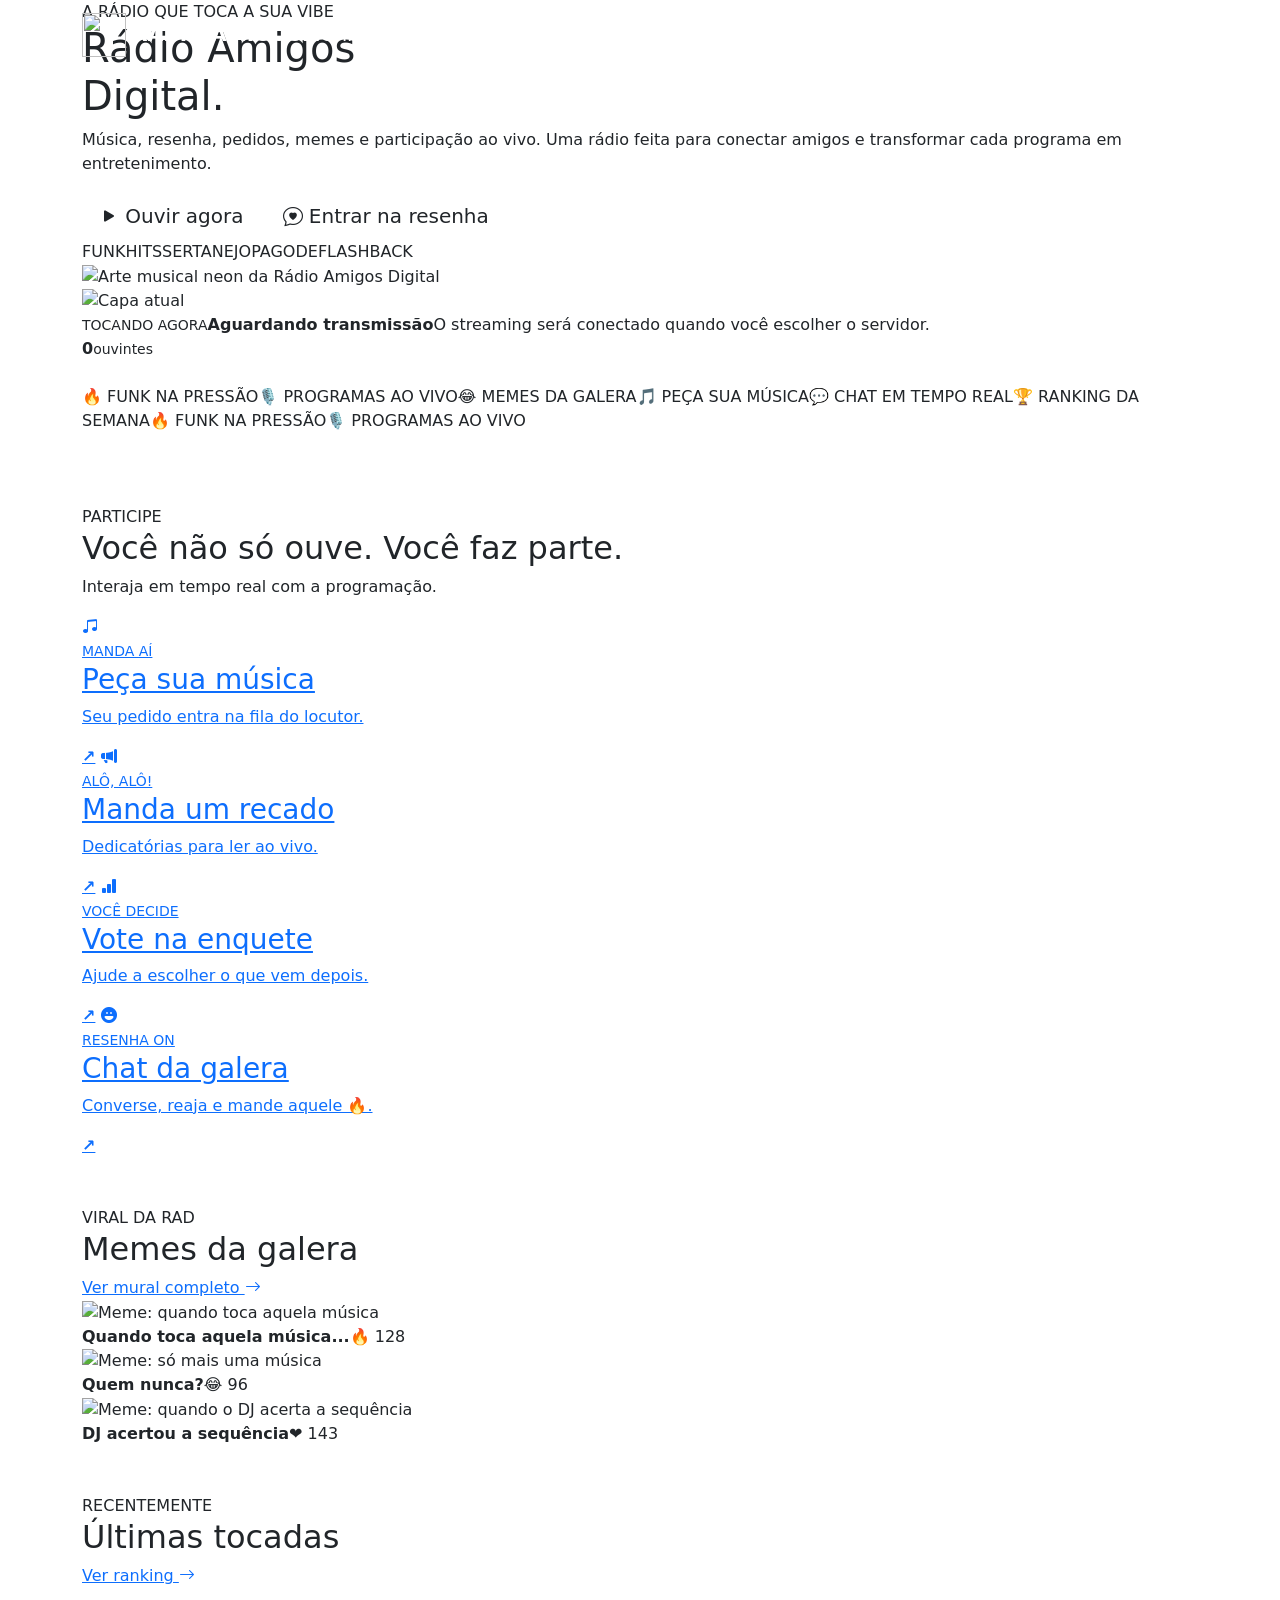
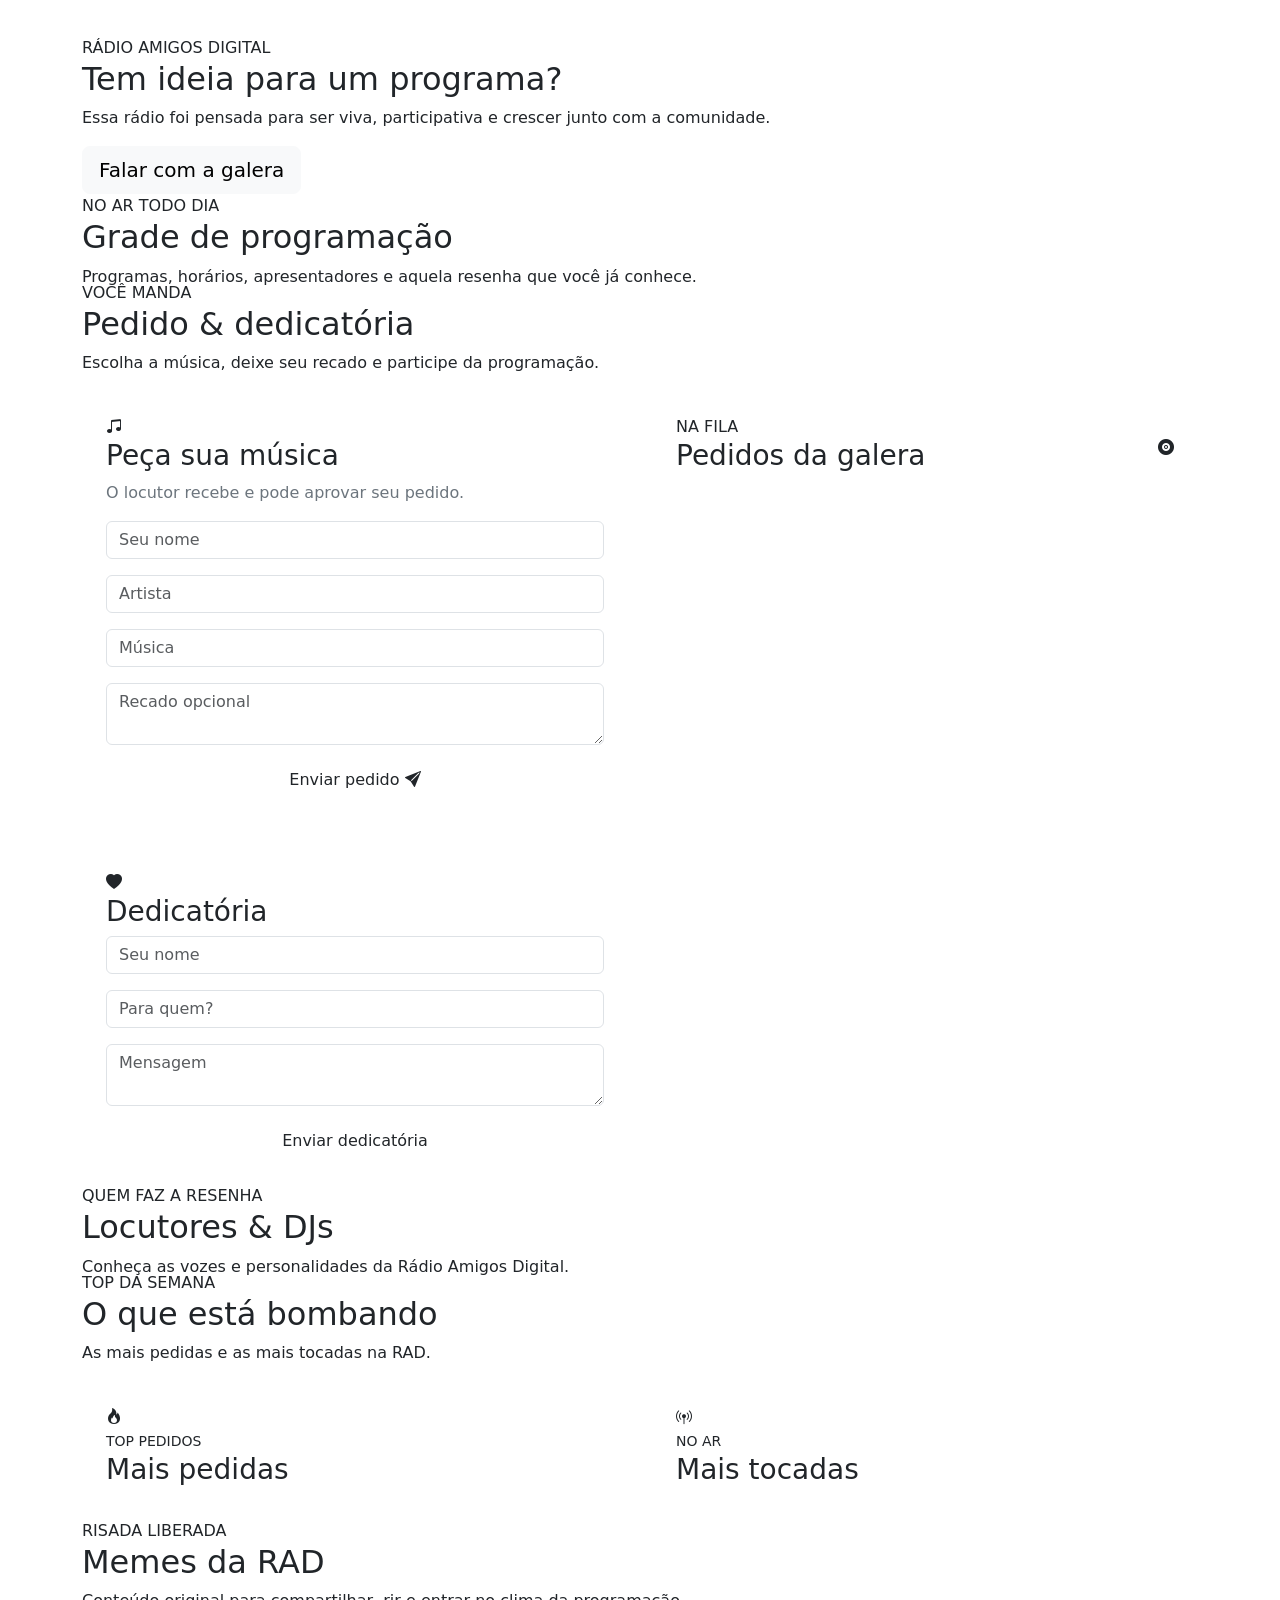
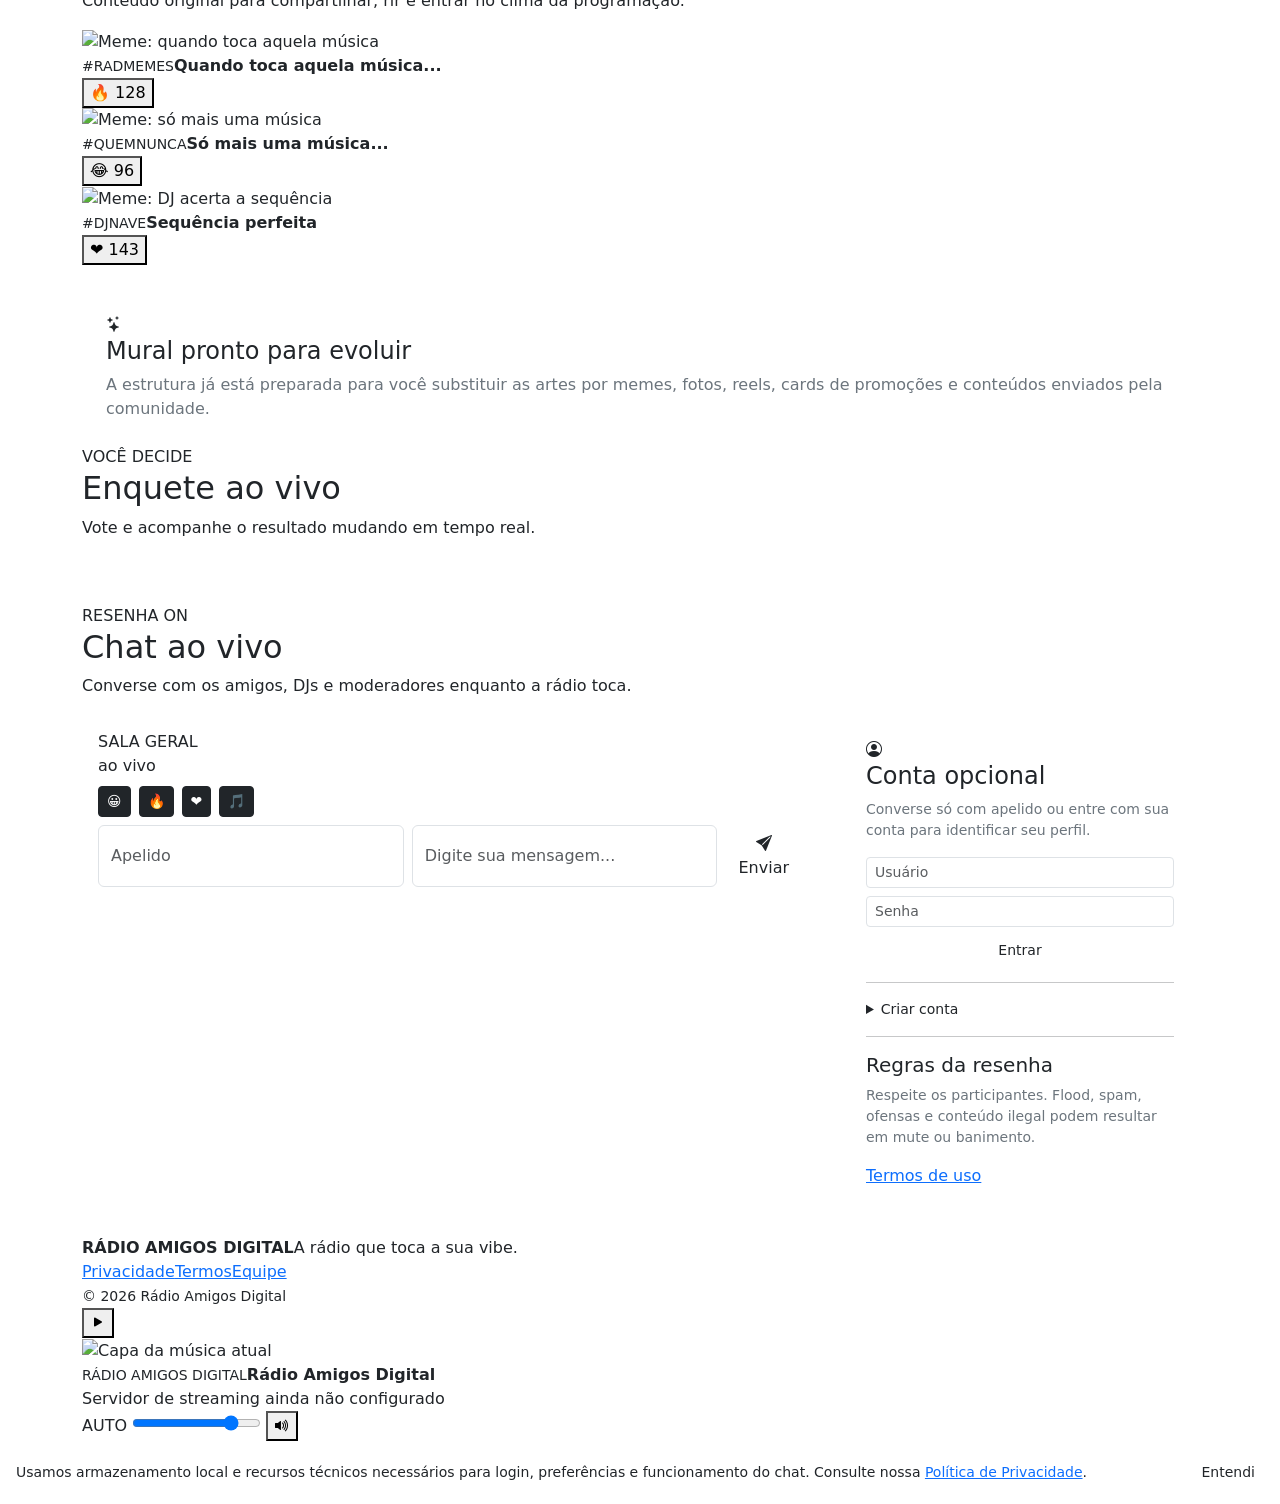
==== frontend/templates/index.html @ fd17bd76 "design: adiciona home completa da Rádio Amigos Digital" ====
<!doctype html>
<html lang="pt-BR">
<head>
  <meta charset="utf-8">
  <meta name="viewport" content="width=device-width,initial-scale=1,viewport-fit=cover">
  <meta name="theme-color" content="#0a0712">
  <title>Rádio Amigos Digital | Música, resenha e participação ao vivo</title>
  <meta name="description" content="Rádio Amigos Digital: música, programas ao vivo, pedidos, memes, chat, enquetes e muita resenha em tempo real.">
  <meta property="og:title" content="Rádio Amigos Digital">
  <meta property="og:description" content="A rádio que toca a sua vibe. Ouça ao vivo e participe da programação.">
  <meta property="og:type" content="website">
  <link rel="icon" href="/static/img/logo-rad.svg" type="image/svg+xml">
  <link rel="preconnect" href="https://cdn.jsdelivr.net">
  <link href="https://cdn.jsdelivr.net/npm/bootstrap@5.3.3/dist/css/bootstrap.min.css" rel="stylesheet">
  <link rel="stylesheet" href="https://cdn.jsdelivr.net/npm/bootstrap-icons@1.11.3/font/bootstrap-icons.min.css">
  <link href="/static/css/app.css" rel="stylesheet">
</head>
<body>
<div class="ambient ambient-a"></div><div class="ambient ambient-b"></div><div class="noise-layer"></div>

<nav class="navbar navbar-expand-lg navbar-dark fixed-top rad-nav">
  <div class="container-fluid container-xl">
    <a class="navbar-brand rad-brand" href="#home" aria-label="Rádio Amigos Digital - Início">
      <img src="/static/img/logo-rad.svg" alt="" width="44" height="44">
      <span class="brand-copy"><strong>RÁDIO AMIGOS</strong><small>DIGITAL</small></span>
    </a>
    <button class="navbar-toggler border-0 shadow-none" data-bs-toggle="collapse" data-bs-target="#nav" aria-label="Abrir menu"><span class="navbar-toggler-icon"></span></button>
    <div class="collapse navbar-collapse" id="nav">
      <div class="navbar-nav ms-auto align-items-lg-center gap-lg-1">
        <a class="nav-link" href="#home">Início</a><a class="nav-link" href="#programacao">Programação</a><a class="nav-link" href="#pedidos">Pedidos</a><a class="nav-link" href="#locutores">Locutores</a><a class="nav-link" href="#ranking">Ranking</a><a class="nav-link" href="#memes">Memes</a><a class="nav-link" href="#enquete">Enquete</a><a class="nav-link nav-chat" href="#chat"><i class="bi bi-chat-dots-fill"></i> Chat</a>
      </div>
    </div>
  </div>
</nav>

<main class="container-fluid container-xl page-wrap">
<section id="home" class="view active">
  <div class="hero-grid">
    <div class="hero-copy reveal">
      <div class="eyebrow"><span class="pulse-dot"></span> A RÁDIO QUE TOCA A SUA VIBE</div>
      <h1>Rádio <span>Amigos</span><br>Digital.</h1>
      <p class="hero-lead">Música, resenha, pedidos, memes e participação ao vivo. Uma rádio feita para conectar amigos e transformar cada programa em entretenimento.</p>
      <div class="hero-actions">
        <button class="btn btn-rad btn-lg" id="heroPlay"><i class="bi bi-play-fill"></i> Ouvir agora</button>
        <a href="#chat" class="btn btn-glass btn-lg"><i class="bi bi-chat-heart"></i> Entrar na resenha</a>
      </div>
      <div class="genre-strip" aria-label="Estilos musicais"><span>FUNK</span><span>HITS</span><span>SERTANEJO</span><span>PAGODE</span><span>FLASHBACK</span></div>
    </div>

    <div class="hero-stage reveal delay-1">
      <div class="stage-glow"></div>
      <img class="hero-art" src="/static/img/hero-radio.svg" alt="Arte musical neon da Rádio Amigos Digital">
      <div class="now-card">
        <div class="now-cover" id="heroCover"><img src="/static/img/logo-rad.svg" alt="Capa atual"></div>
        <div class="now-copy minw"><small>TOCANDO AGORA</small><strong id="heroTitle">Aguardando transmissão</strong><span id="heroArtist">O streaming será conectado quando você escolher o servidor.</span></div>
        <div class="equalizer" aria-hidden="true"><i></i><i></i><i></i><i></i><i></i></div>
      </div>
      <div class="live-float"><span class="pulse-dot"></span><strong id="listenerCount">0</strong><small>ouvintes</small></div>
    </div>
  </div>

  <div class="marquee-shell mt-4"><div class="marquee-track"><span>🔥 FUNK NA PRESSÃO</span><span>🎙️ PROGRAMAS AO VIVO</span><span>😂 MEMES DA GALERA</span><span>🎵 PEÇA SUA MÚSICA</span><span>💬 CHAT EM TEMPO REAL</span><span>🏆 RANKING DA SEMANA</span><span>🔥 FUNK NA PRESSÃO</span><span>🎙️ PROGRAMAS AO VIVO</span></div></div>

  <div id="ads" class="row g-3 mt-4"></div>

  <div class="section-head mt-5"><div><span class="section-kicker">PARTICIPE</span><h2>Você não só ouve. <span>Você faz parte.</span></h2></div><p>Interaja em tempo real com a programação.</p></div>
  <div class="action-grid">
    <a href="#pedidos" class="action-card action-pink"><i class="bi bi-music-note-beamed"></i><div><small>MANDA AÍ</small><h3>Peça sua música</h3><p>Seu pedido entra na fila do locutor.</p></div><b>↗</b></a>
    <a href="#pedidos" class="action-card action-purple"><i class="bi bi-megaphone-fill"></i><div><small>ALÔ, ALÔ!</small><h3>Manda um recado</h3><p>Dedicatórias para ler ao vivo.</p></div><b>↗</b></a>
    <a href="#enquete" class="action-card action-cyan"><i class="bi bi-bar-chart-fill"></i><div><small>VOCÊ DECIDE</small><h3>Vote na enquete</h3><p>Ajude a escolher o que vem depois.</p></div><b>↗</b></a>
    <a href="#chat" class="action-card action-orange"><i class="bi bi-emoji-laughing-fill"></i><div><small>RESENHA ON</small><h3>Chat da galera</h3><p>Converse, reaja e mande aquele 🔥.</p></div><b>↗</b></a>
  </div>

  <div class="section-head mt-5"><div><span class="section-kicker">VIRAL DA RAD</span><h2>Memes da <span>galera</span></h2></div><a href="#memes" class="text-link">Ver mural completo <i class="bi bi-arrow-right"></i></a></div>
  <div class="meme-grid meme-preview">
    <article class="meme-card"><img src="/static/img/meme-01.svg" alt="Meme: quando toca aquela música"><div class="meme-meta"><strong>Quando toca aquela música...</strong><span>🔥 128</span></div></article>
    <article class="meme-card"><img src="/static/img/meme-02.svg" alt="Meme: só mais uma música"><div class="meme-meta"><strong>Quem nunca?</strong><span>😂 96</span></div></article>
    <article class="meme-card"><img src="/static/img/meme-03.svg" alt="Meme: quando o DJ acerta a sequência"><div class="meme-meta"><strong>DJ acertou a sequência</strong><span>❤️ 143</span></div></article>
  </div>

  <div class="section-head mt-5"><div><span class="section-kicker">RECENTEMENTE</span><h2>Últimas <span>tocadas</span></h2></div><a href="#ranking" class="text-link">Ver ranking <i class="bi bi-arrow-right"></i></a></div>
  <div id="historyList" class="history-grid"></div>

  <div class="cta-banner mt-5"><div><span class="section-kicker">RÁDIO AMIGOS DIGITAL</span><h2>Tem ideia para um programa?</h2><p>Essa rádio foi pensada para ser viva, participativa e crescer junto com a comunidade.</p></div><a href="#chat" class="btn btn-light btn-lg">Falar com a galera</a></div>
</section>

<section id="programacao" class="view">
  <div class="page-hero"><span class="section-kicker">NO AR TODO DIA</span><h2>Grade de <span>programação</span></h2><p>Programas, horários, apresentadores e aquela resenha que você já conhece.</p></div>
  <div id="programList" class="row g-4"></div>
</section>

<section id="pedidos" class="view">
  <div class="page-hero"><span class="section-kicker">VOCÊ MANDA</span><h2>Pedido & <span>dedicatória</span></h2><p>Escolha a música, deixe seu recado e participe da programação.</p></div>
  <div class="row g-4"><div class="col-lg-6"><form id="requestForm" class="panel form-panel p-4"><div class="form-icon"><i class="bi bi-music-note-beamed"></i></div><h3>Peça sua música</h3><p class="text-secondary">O locutor recebe e pode aprovar seu pedido.</p><input class="form-control mb-3" name="requester" placeholder="Seu nome" required><input class="form-control mb-3" name="artist" placeholder="Artista" required><input class="form-control mb-3" name="song" placeholder="Música" required><textarea class="form-control mb-3" name="note" placeholder="Recado opcional"></textarea><button class="btn btn-rad w-100">Enviar pedido <i class="bi bi-send-fill"></i></button></form><form id="dedicationForm" class="panel form-panel p-4 mt-4"><div class="form-icon alt"><i class="bi bi-heart-fill"></i></div><h3>Dedicatória</h3><input class="form-control mb-3" name="sender" placeholder="Seu nome" required><input class="form-control mb-3" name="recipient" placeholder="Para quem?" required><textarea class="form-control mb-3" name="message" placeholder="Mensagem" required></textarea><button class="btn btn-glass w-100">Enviar dedicatória</button></form></div><div class="col-lg-6"><div class="panel p-4 queue-panel"><div class="d-flex justify-content-between align-items-center"><div><span class="section-kicker">NA FILA</span><h3>Pedidos da galera</h3></div><i class="bi bi-vinyl-fill queue-vinyl"></i></div><div id="requestQueue" class="mt-3"></div></div></div></div>
</section>

<section id="locutores" class="view"><div class="page-hero"><span class="section-kicker">QUEM FAZ A RESENHA</span><h2>Locutores & <span>DJs</span></h2><p>Conheça as vozes e personalidades da Rádio Amigos Digital.</p></div><div id="djList" class="row g-4"></div></section>

<section id="ranking" class="view"><div class="page-hero"><span class="section-kicker">TOP DA SEMANA</span><h2>O que está <span>bombando</span></h2><p>As mais pedidas e as mais tocadas na RAD.</p></div><div class="row g-4"><div class="col-lg-6"><div class="panel ranking-panel p-4"><div class="ranking-head"><i class="bi bi-fire"></i><div><small>TOP PEDIDOS</small><h3>Mais pedidas</h3></div></div><div id="requestedRanking"></div></div></div><div class="col-lg-6"><div class="panel ranking-panel p-4"><div class="ranking-head cyan"><i class="bi bi-broadcast-pin"></i><div><small>NO AR</small><h3>Mais tocadas</h3></div></div><div id="playedRanking"></div></div></div></div></section>

<section id="memes" class="view"><div class="page-hero"><span class="section-kicker">RISADA LIBERADA</span><h2>Memes da <span>RAD</span></h2><p>Conteúdo original para compartilhar, rir e entrar no clima da programação.</p></div><div class="meme-grid"><article class="meme-card big"><img src="/static/img/meme-01.svg" alt="Meme: quando toca aquela música"><div class="meme-meta"><div><small>#RADMEMES</small><strong>Quando toca aquela música...</strong></div><button class="meme-like" type="button">🔥 <span>128</span></button></div></article><article class="meme-card big"><img src="/static/img/meme-02.svg" alt="Meme: só mais uma música"><div class="meme-meta"><div><small>#QUEMNUNCA</small><strong>Só mais uma música...</strong></div><button class="meme-like" type="button">😂 <span>96</span></button></div></article><article class="meme-card big"><img src="/static/img/meme-03.svg" alt="Meme: DJ acerta a sequência"><div class="meme-meta"><div><small>#DJNAVE</small><strong>Sequência perfeita</strong></div><button class="meme-like" type="button">❤️ <span>143</span></button></div></article></div><div class="panel p-4 mt-4 meme-note"><i class="bi bi-stars"></i><div><h4>Mural pronto para evoluir</h4><p class="mb-0 text-secondary">A estrutura já está preparada para você substituir as artes por memes, fotos, reels, cards de promoções e conteúdos enviados pela comunidade.</p></div></div></section>

<section id="enquete" class="view"><div class="page-hero"><span class="section-kicker">VOCÊ DECIDE</span><h2>Enquete <span>ao vivo</span></h2><p>Vote e acompanhe o resultado mudando em tempo real.</p></div><div id="pollBox" class="panel poll-panel p-4"></div></section>

<section id="chat" class="view"><div class="page-hero"><span class="section-kicker">RESENHA ON</span><h2>Chat <span>ao vivo</span></h2><p>Converse com os amigos, DJs e moderadores enquanto a rádio toca.</p></div><div class="row g-4"><div class="col-lg-8"><div class="panel chat-panel p-3"><div class="chat-top"><div><span class="pulse-dot"></span> SALA GERAL</div><span>ao vivo</span></div><div id="chatMessages" class="chat-messages"></div><div class="d-flex gap-2 mt-2"><button class="btn btn-sm btn-dark emoji-btn" data-emoji="😀">😀</button><button class="btn btn-sm btn-dark emoji-btn" data-emoji="🔥">🔥</button><button class="btn btn-sm btn-dark emoji-btn" data-emoji="❤️">❤️</button><button class="btn btn-sm btn-dark emoji-btn" data-emoji="🎵">🎵</button></div><form id="chatForm" class="d-flex gap-2 mt-2"><input id="nickname" class="form-control nick-input" placeholder="Apelido" maxlength="60"><input id="chatInput" class="form-control" placeholder="Digite sua mensagem..." maxlength="500" required><button class="btn btn-rad"><i class="bi bi-send-fill"></i><span class="d-none d-sm-inline"> Enviar</span></button></form></div></div><div class="col-lg-4"><div class="panel p-4"><div class="form-icon"><i class="bi bi-person-circle"></i></div><h4>Conta opcional</h4><p class="text-secondary small">Converse só com apelido ou entre com sua conta para identificar seu perfil.</p><form id="accountLoginForm"><input class="form-control form-control-sm mb-2" name="username" placeholder="Usuário"><input class="form-control form-control-sm mb-2" name="password" type="password" placeholder="Senha"><button class="btn btn-sm btn-glass w-100">Entrar</button></form><hr><details><summary class="small">Criar conta</summary><form id="accountRegisterForm" class="mt-3"><input class="form-control form-control-sm mb-2" name="display_name" placeholder="Nome exibido"><input class="form-control form-control-sm mb-2" name="username" placeholder="Usuário" required><input class="form-control form-control-sm mb-2" name="email" type="email" placeholder="E-mail opcional"><input class="form-control form-control-sm mb-2" name="password" type="password" placeholder="Senha (8+ caracteres)" required><button class="btn btn-sm btn-rad w-100">Cadastrar</button></form></details><hr><h5>Regras da resenha</h5><p class="text-secondary small">Respeite os participantes. Flood, spam, ofensas e conteúdo ilegal podem resultar em mute ou banimento.</p><a href="/termos-de-uso" class="text-link">Termos de uso</a></div></div></div></section>
</main>

<footer class="container-fluid container-xl rad-footer"><div class="footer-brand"><img src="/static/img/logo-rad.svg" alt="" width="52"><div><strong>RÁDIO AMIGOS DIGITAL</strong><span>A rádio que toca a sua vibe.</span></div></div><div class="footer-links"><a href="/politica-de-privacidade">Privacidade</a><a href="/termos-de-uso">Termos</a><a href="/admin">Equipe</a></div><small>© 2026 Rádio Amigos Digital</small></footer>

<div class="sticky-player">
  <div class="container-fluid container-xl player-inner">
    <button id="playBtn" class="play-btn" aria-label="Tocar rádio"><i class="bi bi-play-fill"></i></button>
    <div class="player-cover"><img id="playerCoverImg" src="/static/img/logo-rad.svg" alt="Capa da música atual"></div>
    <div class="player-copy minw"><small id="playerKicker"><span class="pulse-dot"></span> RÁDIO AMIGOS DIGITAL</small><strong id="playerTitle">Rádio Amigos Digital</strong><div id="playerMeta" class="text-truncate">Servidor de streaming ainda não configurado</div></div>
    <div class="player-eq d-none d-md-flex" aria-hidden="true"><i></i><i></i><i></i><i></i></div>
    <span id="liveIndicator" class="mode-badge">AUTO</span>
    <input id="volume" type="range" min="0" max="1" step="0.05" value="0.8" aria-label="Volume">
    <button id="muteBtn" class="icon-btn" aria-label="Ativar ou desativar som"><i class="bi bi-volume-up-fill"></i></button>
    <audio id="radioAudio" preload="none"></audio>
  </div>
</div>

<div id="privacyNotice" class="privacy-notice panel p-3"><div class="d-flex gap-3 align-items-center flex-wrap"><div class="flex-grow-1 small">Usamos armazenamento local e recursos técnicos necessários para login, preferências e funcionamento do chat. Consulte nossa <a href="/politica-de-privacidade">Política de Privacidade</a>.</div><button id="privacyOk" class="btn btn-sm btn-rad">Entendi</button></div></div>
<div id="toast" class="toast-box"></div>

<script src="https://cdn.jsdelivr.net/npm/bootstrap@5.3.3/dist/js/bootstrap.bundle.min.js"></script>
<script src="https://cdn.socket.io/4.7.5/socket.io.min.js"></script>
<script src="/static/js/app.js"></script>
</body></html>
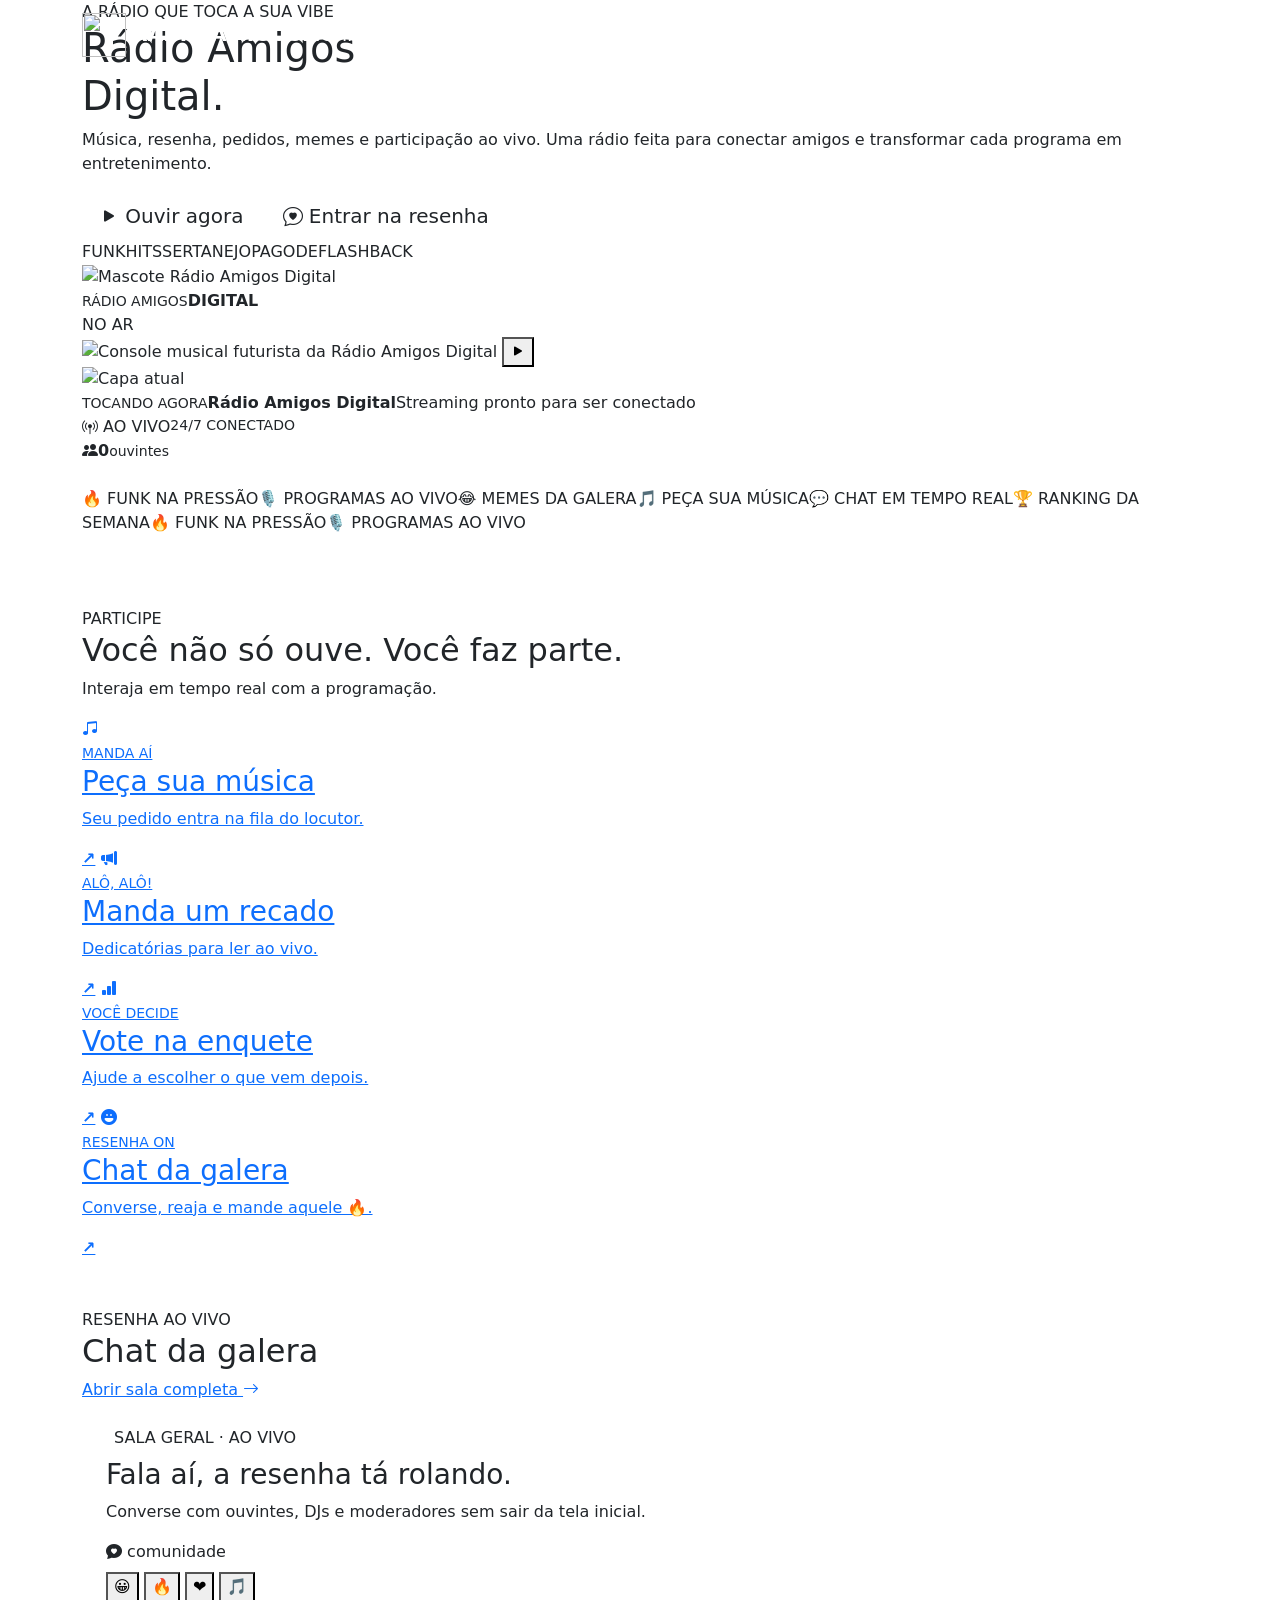
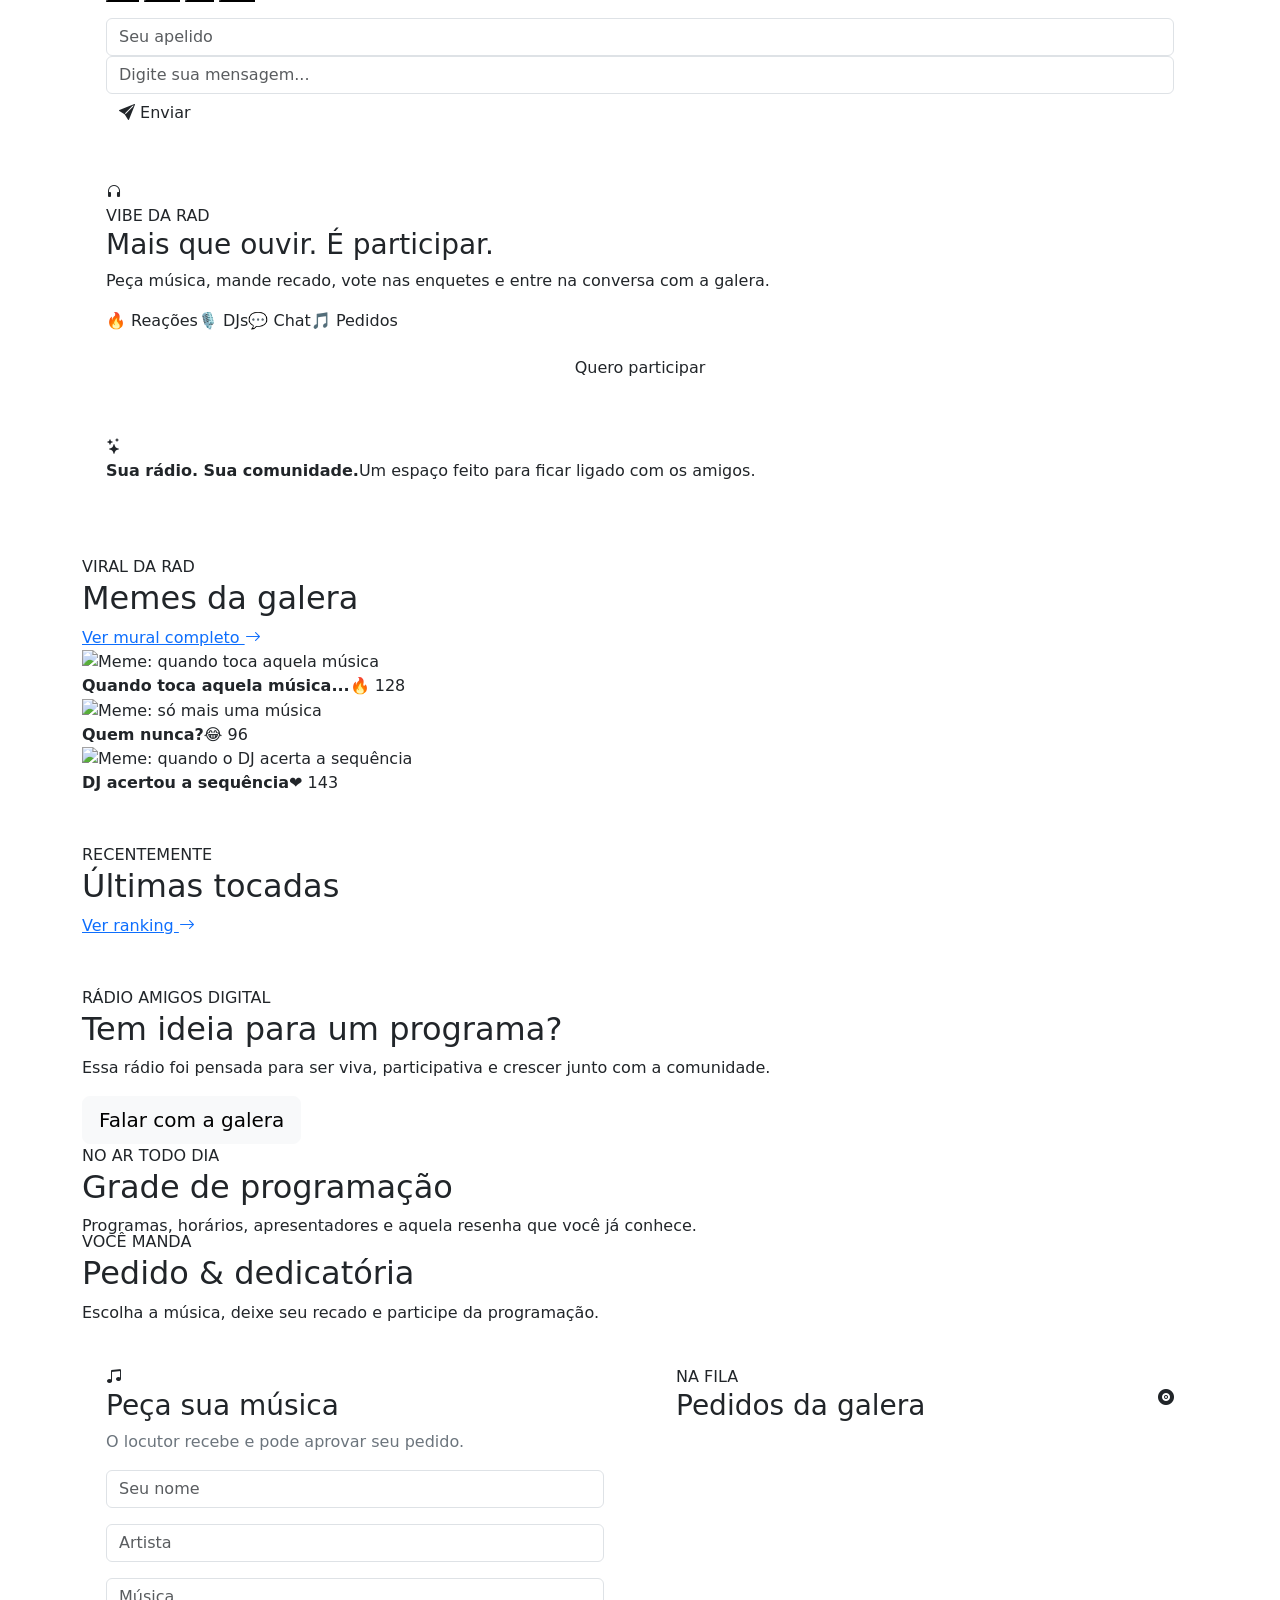
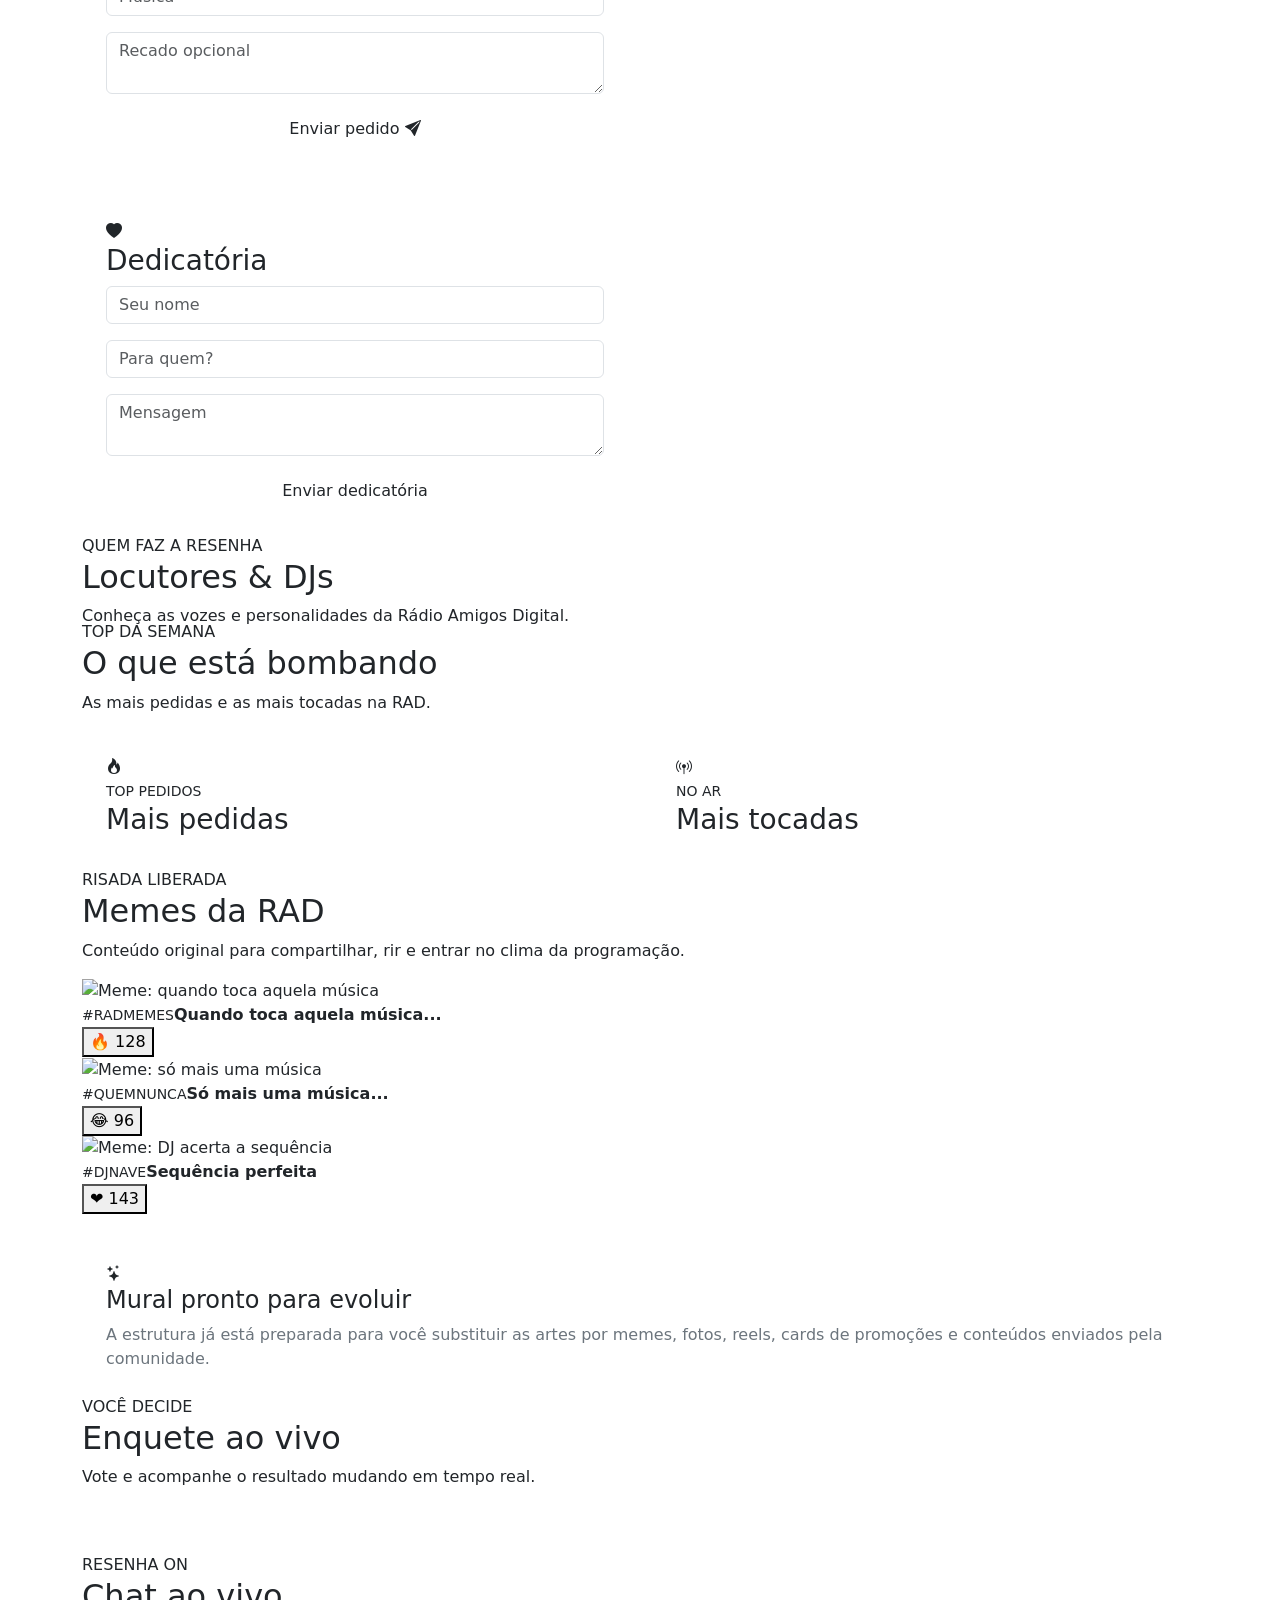
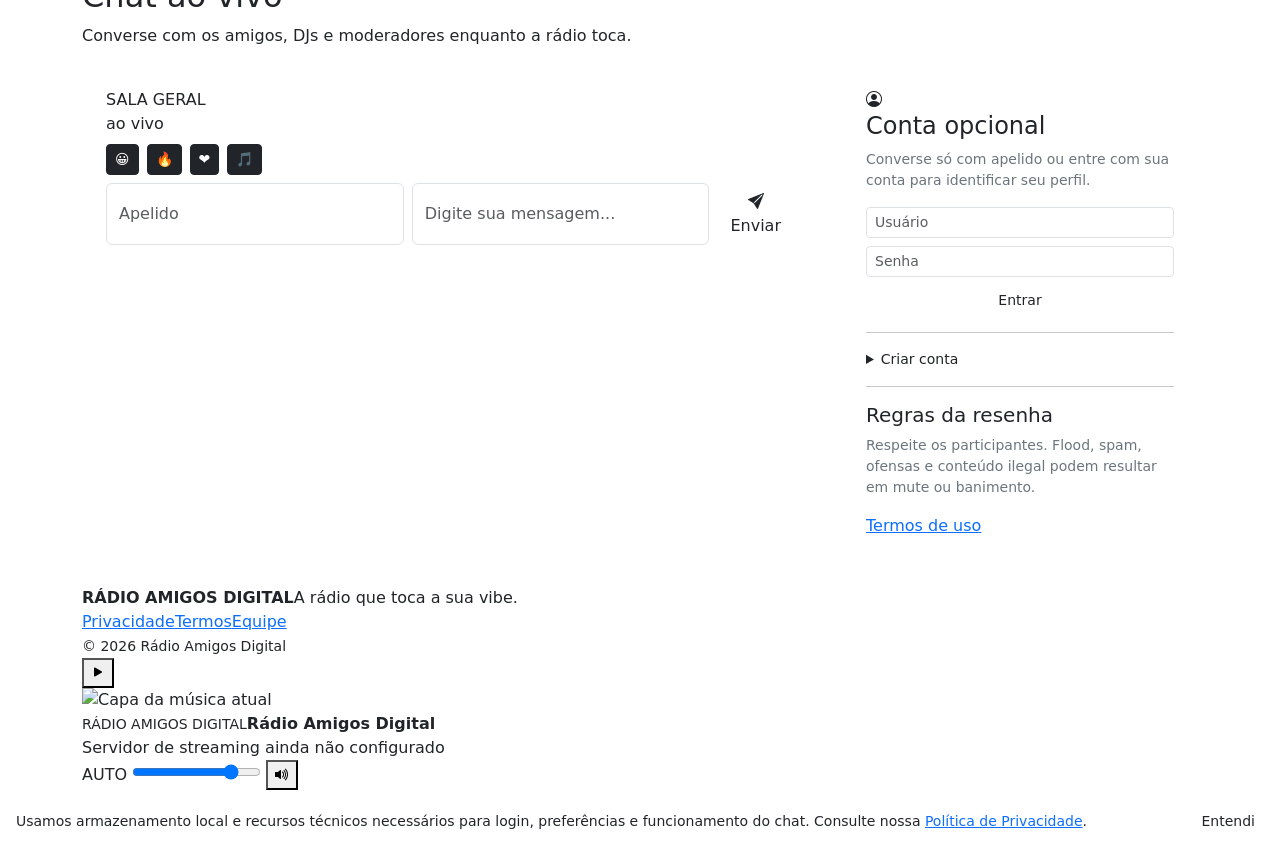
==== commit fe0d4b10: "feat: renovar home com hero futurista e chat integrado" ====
--- a/frontend/templates/index.html
+++ b/frontend/templates/index.html
@@ -14,6 +14,7 @@
   <link href="https://cdn.jsdelivr.net/npm/bootstrap@5.3.3/dist/css/bootstrap.min.css" rel="stylesheet">
   <link rel="stylesheet" href="https://cdn.jsdelivr.net/npm/bootstrap-icons@1.11.3/font/bootstrap-icons.min.css">
   <link href="/static/css/app.css" rel="stylesheet">
+  <link href="/static/css/home-experience.css" rel="stylesheet">
 </head>
 <body>
 <div class="ambient ambient-a"></div><div class="ambient ambient-b"></div><div class="noise-layer"></div>
@@ -47,15 +48,30 @@
       <div class="genre-strip" aria-label="Estilos musicais"><span>FUNK</span><span>HITS</span><span>SERTANEJO</span><span>PAGODE</span><span>FLASHBACK</span></div>
     </div>
 
-    <div class="hero-stage reveal delay-1">
+    <div class="hero-stage hero-stage-v2 reveal delay-1">
       <div class="stage-glow"></div>
-      <img class="hero-art" src="/static/img/hero-radio.svg" alt="Arte musical neon da Rádio Amigos Digital">
-      <div class="now-card">
+      <div class="hero-orbit orbit-one" aria-hidden="true"></div>
+      <div class="hero-orbit orbit-two" aria-hidden="true"></div>
+
+      <div class="hero-stage-brand">
+        <img src="/static/img/logo-rad.svg" alt="Mascote Rádio Amigos Digital">
+        <div><small>RÁDIO AMIGOS</small><strong>DIGITAL</strong></div>
+      </div>
+
+      <div class="hero-live-sign"><span class="pulse-dot"></span> NO AR</div>
+
+      <div class="hero-art-shell">
+        <img class="hero-art" src="/static/img/hero-radio.svg" alt="Console musical futurista da Rádio Amigos Digital">
+        <button class="hero-center-play" id="heroVisualPlay" type="button" aria-label="Ouvir Rádio Amigos Digital"><i class="bi bi-play-fill"></i></button>
+      </div>
+
+      <div class="now-card now-card-v2">
         <div class="now-cover" id="heroCover"><img src="/static/img/logo-rad.svg" alt="Capa atual"></div>
-        <div class="now-copy minw"><small>TOCANDO AGORA</small><strong id="heroTitle">Aguardando transmissão</strong><span id="heroArtist">O streaming será conectado quando você escolher o servidor.</span></div>
+        <div class="now-copy minw"><small>TOCANDO AGORA</small><strong id="heroTitle">Rádio Amigos Digital</strong><span id="heroArtist">Streaming pronto para ser conectado</span></div>
+        <div class="now-live-meta d-none d-md-flex"><span><i class="bi bi-broadcast-pin"></i> AO VIVO</span><small>24/7 CONECTADO</small></div>
         <div class="equalizer" aria-hidden="true"><i></i><i></i><i></i><i></i><i></i></div>
       </div>
-      <div class="live-float"><span class="pulse-dot"></span><strong id="listenerCount">0</strong><small>ouvintes</small></div>
+      <div class="live-float live-float-v2"><i class="bi bi-people-fill"></i><strong id="listenerCount">0</strong><small>ouvintes</small></div>
     </div>
   </div>
 
@@ -69,6 +85,46 @@
     <a href="#pedidos" class="action-card action-purple"><i class="bi bi-megaphone-fill"></i><div><small>ALÔ, ALÔ!</small><h3>Manda um recado</h3><p>Dedicatórias para ler ao vivo.</p></div><b>↗</b></a>
     <a href="#enquete" class="action-card action-cyan"><i class="bi bi-bar-chart-fill"></i><div><small>VOCÊ DECIDE</small><h3>Vote na enquete</h3><p>Ajude a escolher o que vem depois.</p></div><b>↗</b></a>
     <a href="#chat" class="action-card action-orange"><i class="bi bi-emoji-laughing-fill"></i><div><small>RESENHA ON</small><h3>Chat da galera</h3><p>Converse, reaja e mande aquele 🔥.</p></div><b>↗</b></a>
+  </div>
+
+  <div class="section-head mt-5"><div><span class="section-kicker">RESENHA AO VIVO</span><h2>Chat da <span>galera</span></h2></div><a href="#chat" class="text-link">Abrir sala completa <i class="bi bi-arrow-right"></i></a></div>
+  <div class="home-chat-layout">
+    <div class="panel home-chat-panel p-3 p-md-4">
+      <div class="home-chat-head">
+        <div>
+          <div class="d-flex align-items-center gap-2 mb-2"><span class="pulse-dot"></span><span class="section-kicker">SALA GERAL · AO VIVO</span></div>
+          <h3>Fala aí, a resenha tá rolando.</h3>
+          <p>Converse com ouvintes, DJs e moderadores sem sair da tela inicial.</p>
+        </div>
+        <div class="home-chat-badge"><i class="bi bi-chat-heart-fill"></i> comunidade</div>
+      </div>
+      <div id="homeChatMessages" class="chat-messages home-chat-messages"></div>
+      <div class="home-emoji-row mt-2">
+        <button class="home-emoji-btn" type="button" data-emoji="😀">😀</button>
+        <button class="home-emoji-btn" type="button" data-emoji="🔥">🔥</button>
+        <button class="home-emoji-btn" type="button" data-emoji="❤️">❤️</button>
+        <button class="home-emoji-btn" type="button" data-emoji="🎵">🎵</button>
+      </div>
+      <form id="homeChatForm" class="home-chat-form mt-3">
+        <input id="homeNickname" class="form-control" placeholder="Seu apelido" maxlength="60">
+        <input id="homeChatInput" class="form-control" placeholder="Digite sua mensagem..." maxlength="500" required>
+        <button class="btn btn-rad" type="submit"><i class="bi bi-send-fill"></i><span> Enviar</span></button>
+      </form>
+    </div>
+    <aside class="home-community-stack">
+      <div class="panel community-card p-4">
+        <div class="community-icon"><i class="bi bi-headphones"></i></div>
+        <span class="section-kicker">VIBE DA RAD</span>
+        <h3>Mais que ouvir. É participar.</h3>
+        <p>Peça música, mande recado, vote nas enquetes e entre na conversa com a galera.</p>
+        <div class="community-tags"><span>🔥 Reações</span><span>🎙️ DJs</span><span>💬 Chat</span><span>🎵 Pedidos</span></div>
+        <a href="#pedidos" class="btn btn-glass w-100 mt-3">Quero participar</a>
+      </div>
+      <div class="panel home-mini-card p-4">
+        <i class="bi bi-stars"></i>
+        <div><strong>Sua rádio. Sua comunidade.</strong><span>Um espaço feito para ficar ligado com os amigos.</span></div>
+      </div>
+    </aside>
   </div>
 
   <div class="section-head mt-5"><div><span class="section-kicker">VIRAL DA RAD</span><h2>Memes da <span>galera</span></h2></div><a href="#memes" class="text-link">Ver mural completo <i class="bi bi-arrow-right"></i></a></div>
@@ -102,7 +158,7 @@
 
 <section id="enquete" class="view"><div class="page-hero"><span class="section-kicker">VOCÊ DECIDE</span><h2>Enquete <span>ao vivo</span></h2><p>Vote e acompanhe o resultado mudando em tempo real.</p></div><div id="pollBox" class="panel poll-panel p-4"></div></section>
 
-<section id="chat" class="view"><div class="page-hero"><span class="section-kicker">RESENHA ON</span><h2>Chat <span>ao vivo</span></h2><p>Converse com os amigos, DJs e moderadores enquanto a rádio toca.</p></div><div class="row g-4"><div class="col-lg-8"><div class="panel chat-panel p-3"><div class="chat-top"><div><span class="pulse-dot"></span> SALA GERAL</div><span>ao vivo</span></div><div id="chatMessages" class="chat-messages"></div><div class="d-flex gap-2 mt-2"><button class="btn btn-sm btn-dark emoji-btn" data-emoji="😀">😀</button><button class="btn btn-sm btn-dark emoji-btn" data-emoji="🔥">🔥</button><button class="btn btn-sm btn-dark emoji-btn" data-emoji="❤️">❤️</button><button class="btn btn-sm btn-dark emoji-btn" data-emoji="🎵">🎵</button></div><form id="chatForm" class="d-flex gap-2 mt-2"><input id="nickname" class="form-control nick-input" placeholder="Apelido" maxlength="60"><input id="chatInput" class="form-control" placeholder="Digite sua mensagem..." maxlength="500" required><button class="btn btn-rad"><i class="bi bi-send-fill"></i><span class="d-none d-sm-inline"> Enviar</span></button></form></div></div><div class="col-lg-4"><div class="panel p-4"><div class="form-icon"><i class="bi bi-person-circle"></i></div><h4>Conta opcional</h4><p class="text-secondary small">Converse só com apelido ou entre com sua conta para identificar seu perfil.</p><form id="accountLoginForm"><input class="form-control form-control-sm mb-2" name="username" placeholder="Usuário"><input class="form-control form-control-sm mb-2" name="password" type="password" placeholder="Senha"><button class="btn btn-sm btn-glass w-100">Entrar</button></form><hr><details><summary class="small">Criar conta</summary><form id="accountRegisterForm" class="mt-3"><input class="form-control form-control-sm mb-2" name="display_name" placeholder="Nome exibido"><input class="form-control form-control-sm mb-2" name="username" placeholder="Usuário" required><input class="form-control form-control-sm mb-2" name="email" type="email" placeholder="E-mail opcional"><input class="form-control form-control-sm mb-2" name="password" type="password" placeholder="Senha (8+ caracteres)" required><button class="btn btn-sm btn-rad w-100">Cadastrar</button></form></details><hr><h5>Regras da resenha</h5><p class="text-secondary small">Respeite os participantes. Flood, spam, ofensas e conteúdo ilegal podem resultar em mute ou banimento.</p><a href="/termos-de-uso" class="text-link">Termos de uso</a></div></div></div></section>
+<section id="chat" class="view"><div class="page-hero"><span class="section-kicker">RESENHA ON</span><h2>Chat <span>ao vivo</span></h2><p>Converse com os amigos, DJs e moderadores enquanto a rádio toca.</p></div><div class="row g-4 align-items-start"><div class="col-lg-8"><div class="panel chat-panel p-3 p-md-4"><div class="chat-top chat-top-v2"><div><span class="pulse-dot"></span> SALA GERAL</div><span>ao vivo</span></div><div id="chatMessages" class="chat-messages"></div><div class="d-flex gap-2 mt-2"><button class="btn btn-sm btn-dark emoji-btn" data-emoji="😀">😀</button><button class="btn btn-sm btn-dark emoji-btn" data-emoji="🔥">🔥</button><button class="btn btn-sm btn-dark emoji-btn" data-emoji="❤️">❤️</button><button class="btn btn-sm btn-dark emoji-btn" data-emoji="🎵">🎵</button></div><form id="chatForm" class="d-flex gap-2 mt-2"><input id="nickname" class="form-control nick-input" placeholder="Apelido" maxlength="60"><input id="chatInput" class="form-control" placeholder="Digite sua mensagem..." maxlength="500" required><button class="btn btn-rad"><i class="bi bi-send-fill"></i><span class="d-none d-sm-inline"> Enviar</span></button></form></div></div><div class="col-lg-4"><div class="panel p-4 chat-side-panel"><div class="form-icon"><i class="bi bi-person-circle"></i></div><h4>Conta opcional</h4><p class="text-secondary small">Converse só com apelido ou entre com sua conta para identificar seu perfil.</p><form id="accountLoginForm"><input class="form-control form-control-sm mb-2" name="username" placeholder="Usuário"><input class="form-control form-control-sm mb-2" name="password" type="password" placeholder="Senha"><button class="btn btn-sm btn-glass w-100">Entrar</button></form><hr><details><summary class="small">Criar conta</summary><form id="accountRegisterForm" class="mt-3"><input class="form-control form-control-sm mb-2" name="display_name" placeholder="Nome exibido"><input class="form-control form-control-sm mb-2" name="username" placeholder="Usuário" required><input class="form-control form-control-sm mb-2" name="email" type="email" placeholder="E-mail opcional"><input class="form-control form-control-sm mb-2" name="password" type="password" placeholder="Senha (8+ caracteres)" required><button class="btn btn-sm btn-rad w-100">Cadastrar</button></form></details><hr><h5>Regras da resenha</h5><p class="text-secondary small">Respeite os participantes. Flood, spam, ofensas e conteúdo ilegal podem resultar em mute ou banimento.</p><a href="/termos-de-uso" class="text-link">Termos de uso</a></div></div></div></section>
 </main>
 
 <footer class="container-fluid container-xl rad-footer"><div class="footer-brand"><img src="/static/img/logo-rad.svg" alt="" width="52"><div><strong>RÁDIO AMIGOS DIGITAL</strong><span>A rádio que toca a sua vibe.</span></div></div><div class="footer-links"><a href="/politica-de-privacidade">Privacidade</a><a href="/termos-de-uso">Termos</a><a href="/admin">Equipe</a></div><small>© 2026 Rádio Amigos Digital</small></footer>
@@ -126,4 +182,5 @@
 <script src="https://cdn.jsdelivr.net/npm/bootstrap@5.3.3/dist/js/bootstrap.bundle.min.js"></script>
 <script src="https://cdn.socket.io/4.7.5/socket.io.min.js"></script>
 <script src="/static/js/app.js"></script>
+<script src="/static/js/home-experience.js"></script>
 </body></html>
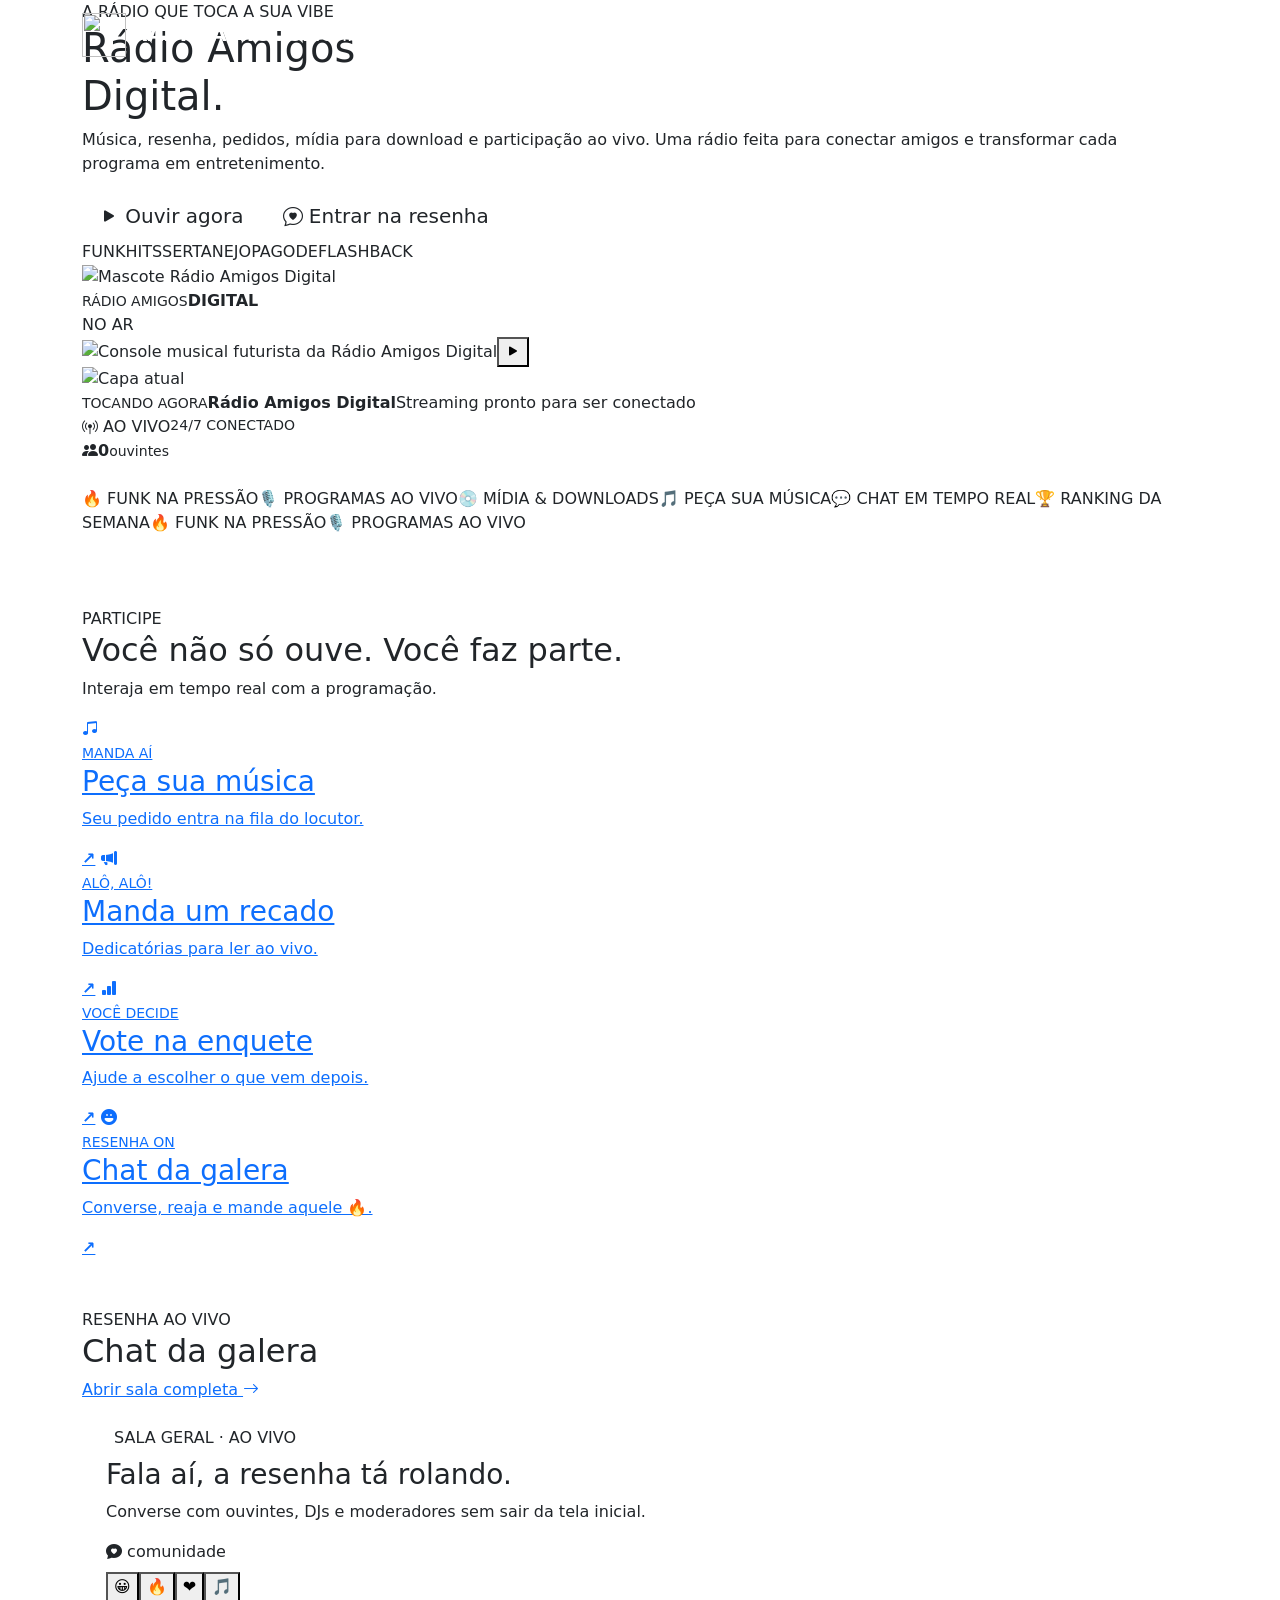
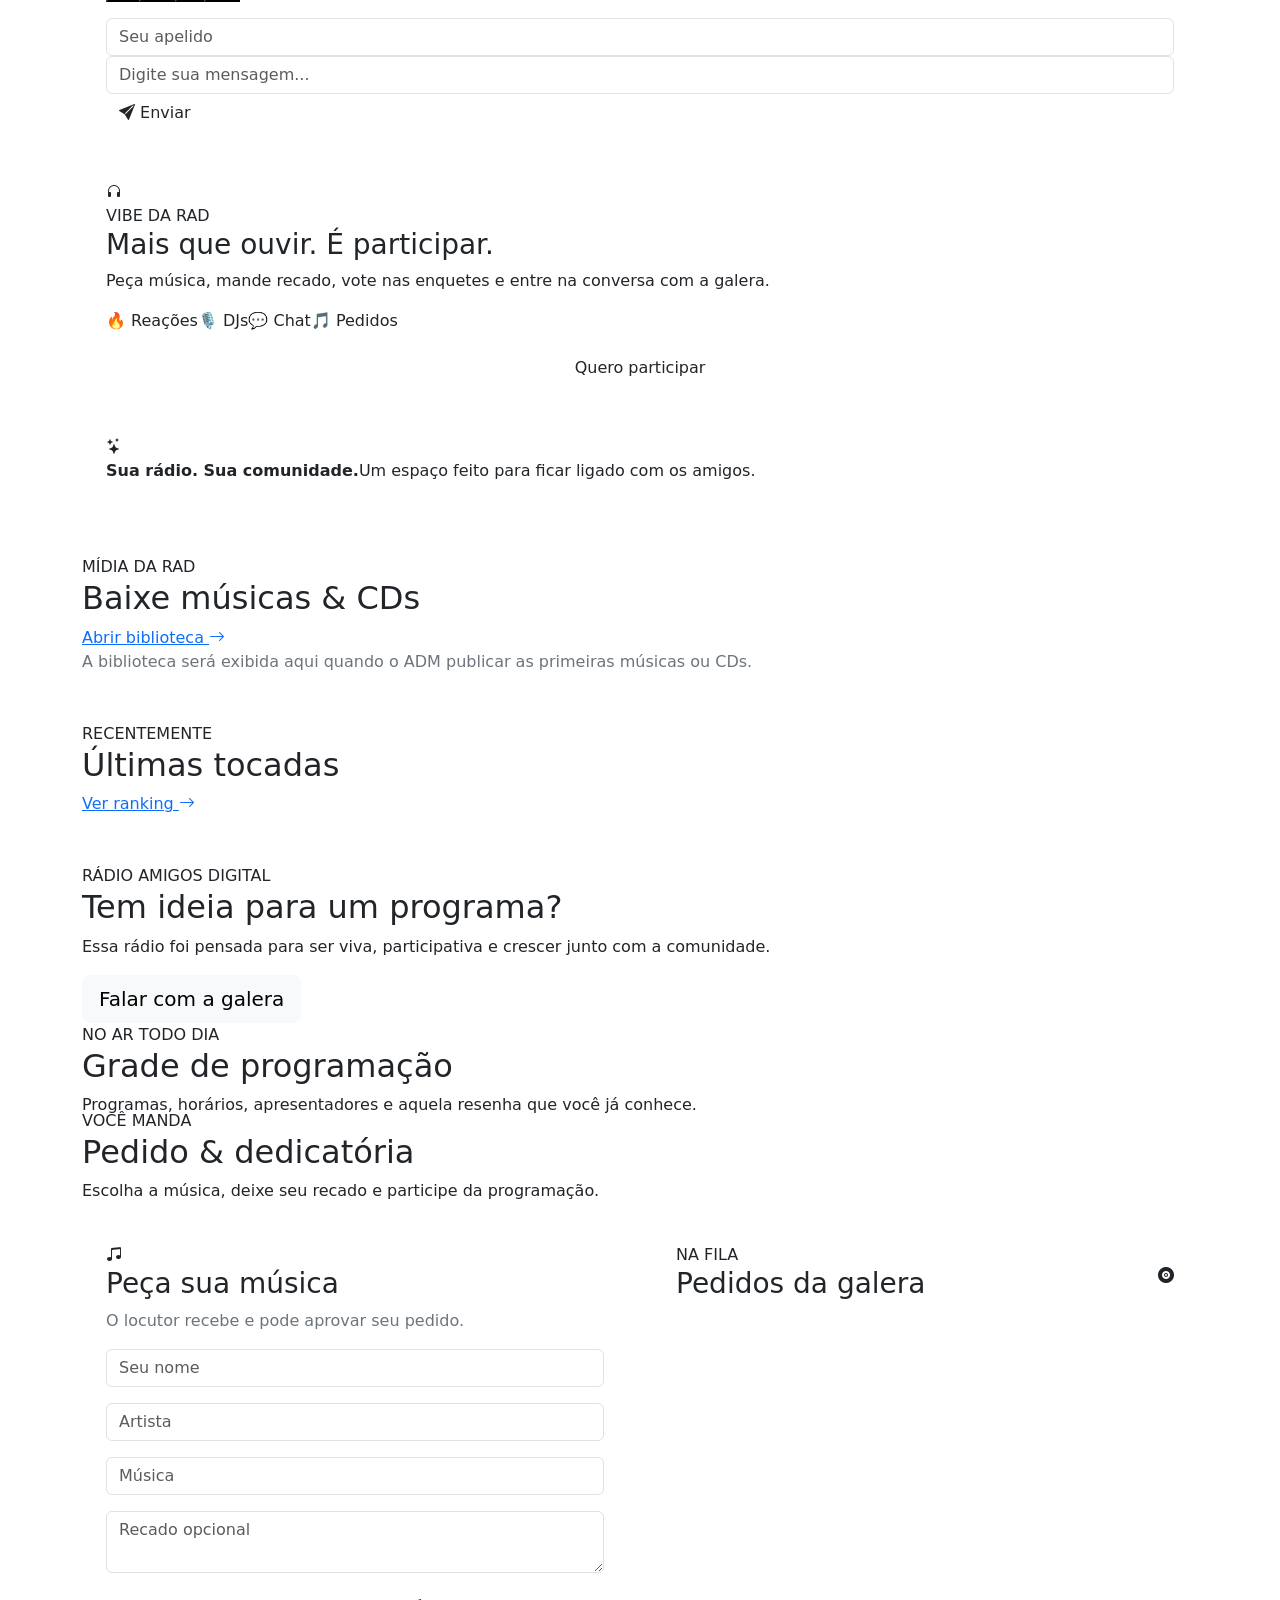
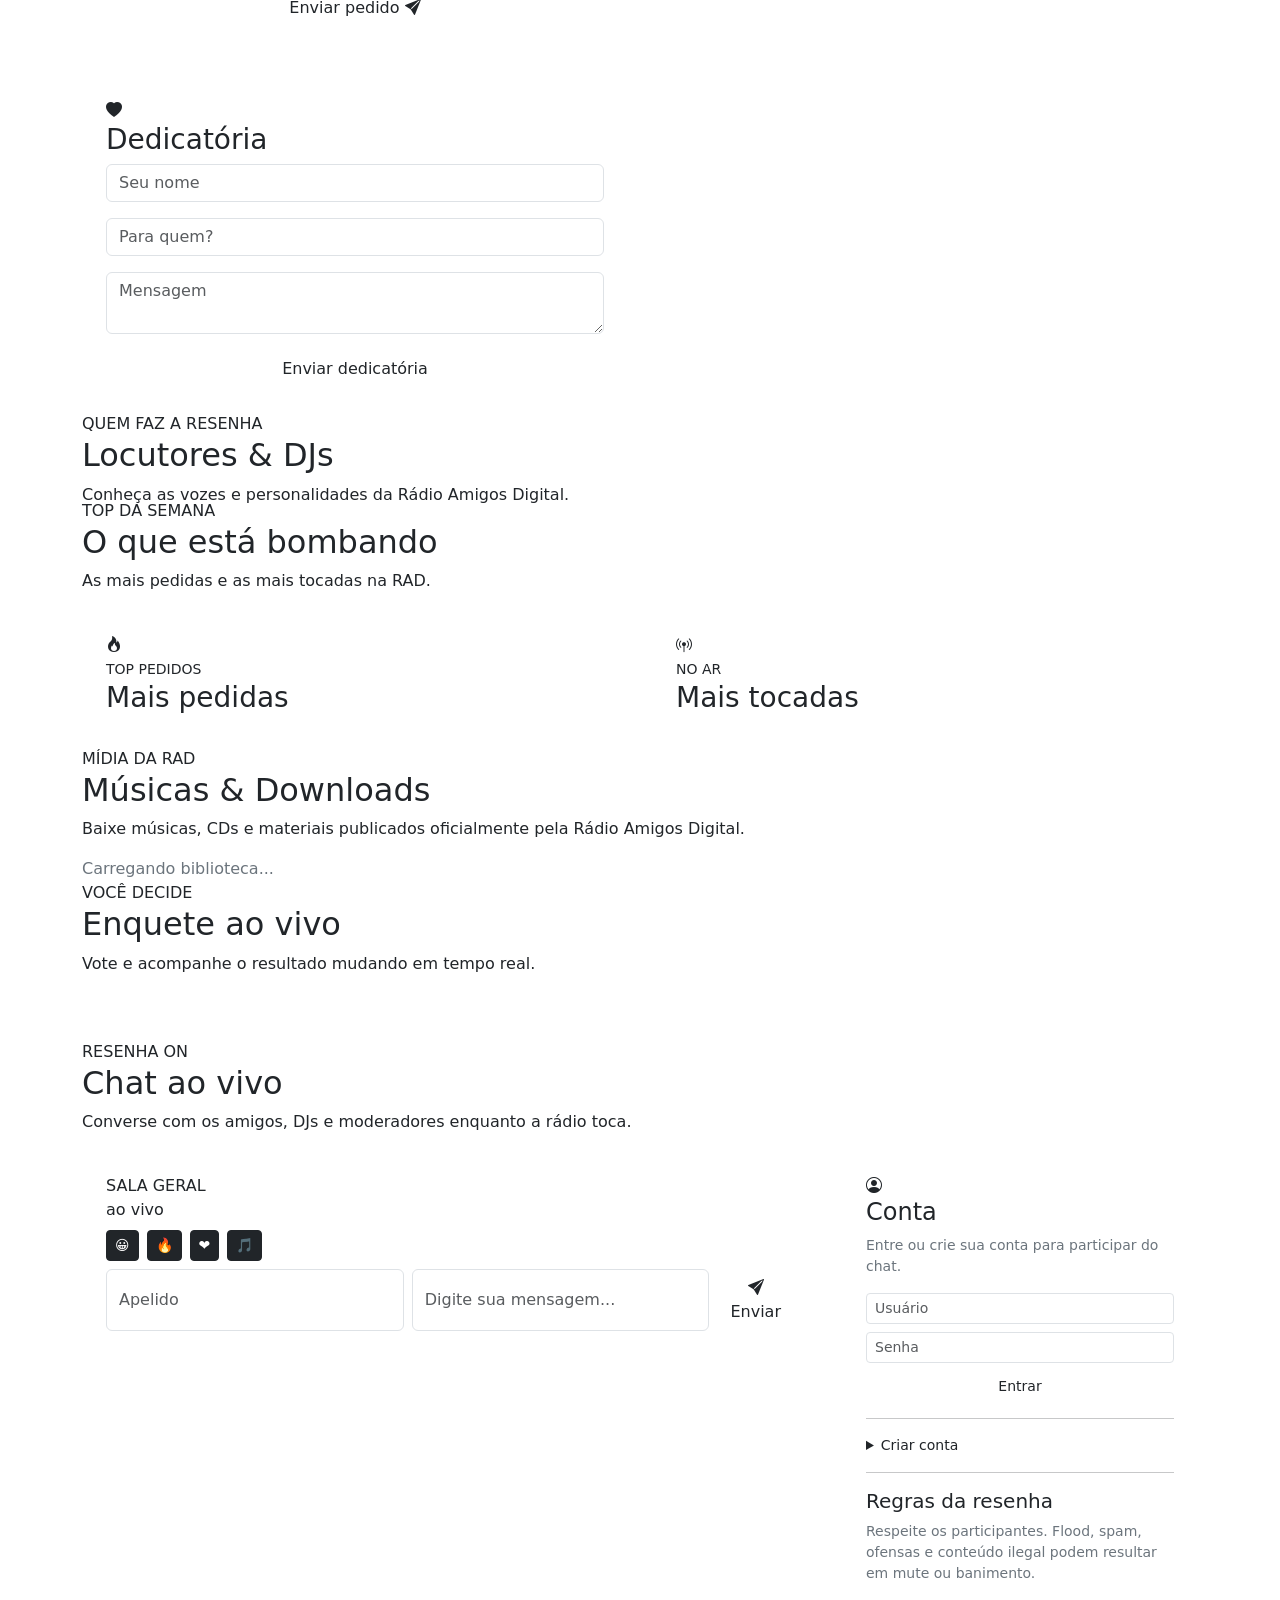
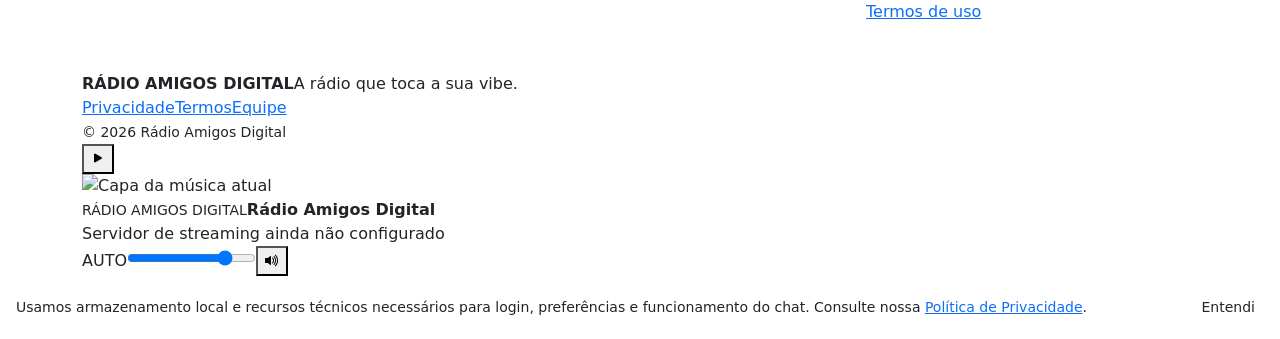
==== commit 1e27cd61: "fix: restaurar Midia como menu oficial da home" ====
--- a/frontend/templates/index.html
+++ b/frontend/templates/index.html
@@ -5,7 +5,7 @@
   <meta name="viewport" content="width=device-width,initial-scale=1,viewport-fit=cover">
   <meta name="theme-color" content="#0a0712">
   <title>Rádio Amigos Digital | Música, resenha e participação ao vivo</title>
-  <meta name="description" content="Rádio Amigos Digital: música, programas ao vivo, pedidos, memes, chat, enquetes e muita resenha em tempo real.">
+  <meta name="description" content="Rádio Amigos Digital: música, programas ao vivo, pedidos, mídia para download, chat, enquetes e muita resenha em tempo real.">
   <meta property="og:title" content="Rádio Amigos Digital">
   <meta property="og:description" content="A rádio que toca a sua vibe. Ouça ao vivo e participe da programação.">
   <meta property="og:type" content="website">
@@ -28,7 +28,7 @@
     <button class="navbar-toggler border-0 shadow-none" data-bs-toggle="collapse" data-bs-target="#nav" aria-label="Abrir menu"><span class="navbar-toggler-icon"></span></button>
     <div class="collapse navbar-collapse" id="nav">
       <div class="navbar-nav ms-auto align-items-lg-center gap-lg-1">
-        <a class="nav-link" href="#home">Início</a><a class="nav-link" href="#programacao">Programação</a><a class="nav-link" href="#pedidos">Pedidos</a><a class="nav-link" href="#locutores">Locutores</a><a class="nav-link" href="#ranking">Ranking</a><a class="nav-link" href="#memes">Memes</a><a class="nav-link" href="#enquete">Enquete</a><a class="nav-link nav-chat" href="#chat"><i class="bi bi-chat-dots-fill"></i> Chat</a>
+        <a class="nav-link" href="#home">Início</a><a class="nav-link" href="#programacao">Programação</a><a class="nav-link" href="#pedidos">Pedidos</a><a class="nav-link" href="#locutores">Locutores</a><a class="nav-link" href="#ranking">Ranking</a><a class="nav-link" href="#media"><i class="bi bi-collection-play"></i> Mídia</a><a class="nav-link" href="#enquete">Enquete</a><a class="nav-link nav-chat" href="#chat"><i class="bi bi-chat-dots-fill"></i> Chat</a>
       </div>
     </div>
   </div>
@@ -40,7 +40,7 @@
     <div class="hero-copy reveal">
       <div class="eyebrow"><span class="pulse-dot"></span> A RÁDIO QUE TOCA A SUA VIBE</div>
       <h1>Rádio <span>Amigos</span><br>Digital.</h1>
-      <p class="hero-lead">Música, resenha, pedidos, memes e participação ao vivo. Uma rádio feita para conectar amigos e transformar cada programa em entretenimento.</p>
+      <p class="hero-lead">Música, resenha, pedidos, mídia para download e participação ao vivo. Uma rádio feita para conectar amigos e transformar cada programa em entretenimento.</p>
       <div class="hero-actions">
         <button class="btn btn-rad btn-lg" id="heroPlay"><i class="bi bi-play-fill"></i> Ouvir agora</button>
         <a href="#chat" class="btn btn-glass btn-lg"><i class="bi bi-chat-heart"></i> Entrar na resenha</a>
@@ -52,31 +52,15 @@
       <div class="stage-glow"></div>
       <div class="hero-orbit orbit-one" aria-hidden="true"></div>
       <div class="hero-orbit orbit-two" aria-hidden="true"></div>
-
-      <div class="hero-stage-brand">
-        <img src="/static/img/logo-rad.svg" alt="Mascote Rádio Amigos Digital">
-        <div><small>RÁDIO AMIGOS</small><strong>DIGITAL</strong></div>
-      </div>
-
+      <div class="hero-stage-brand"><img src="/static/img/logo-rad.svg" alt="Mascote Rádio Amigos Digital"><div><small>RÁDIO AMIGOS</small><strong>DIGITAL</strong></div></div>
       <div class="hero-live-sign"><span class="pulse-dot"></span> NO AR</div>
-
-      <div class="hero-art-shell">
-        <img class="hero-art" src="/static/img/hero-radio.svg" alt="Console musical futurista da Rádio Amigos Digital">
-        <button class="hero-center-play" id="heroVisualPlay" type="button" aria-label="Ouvir Rádio Amigos Digital"><i class="bi bi-play-fill"></i></button>
-      </div>
-
-      <div class="now-card now-card-v2">
-        <div class="now-cover" id="heroCover"><img src="/static/img/logo-rad.svg" alt="Capa atual"></div>
-        <div class="now-copy minw"><small>TOCANDO AGORA</small><strong id="heroTitle">Rádio Amigos Digital</strong><span id="heroArtist">Streaming pronto para ser conectado</span></div>
-        <div class="now-live-meta d-none d-md-flex"><span><i class="bi bi-broadcast-pin"></i> AO VIVO</span><small>24/7 CONECTADO</small></div>
-        <div class="equalizer" aria-hidden="true"><i></i><i></i><i></i><i></i><i></i></div>
-      </div>
+      <div class="hero-art-shell"><img class="hero-art" src="/static/img/hero-radio.svg" alt="Console musical futurista da Rádio Amigos Digital"><button class="hero-center-play" id="heroVisualPlay" type="button" aria-label="Ouvir Rádio Amigos Digital"><i class="bi bi-play-fill"></i></button></div>
+      <div class="now-card now-card-v2"><div class="now-cover" id="heroCover"><img src="/static/img/logo-rad.svg" alt="Capa atual"></div><div class="now-copy minw"><small>TOCANDO AGORA</small><strong id="heroTitle">Rádio Amigos Digital</strong><span id="heroArtist">Streaming pronto para ser conectado</span></div><div class="now-live-meta d-none d-md-flex"><span><i class="bi bi-broadcast-pin"></i> AO VIVO</span><small>24/7 CONECTADO</small></div><div class="equalizer" aria-hidden="true"><i></i><i></i><i></i><i></i><i></i></div></div>
       <div class="live-float live-float-v2"><i class="bi bi-people-fill"></i><strong id="listenerCount">0</strong><small>ouvintes</small></div>
     </div>
   </div>
 
-  <div class="marquee-shell mt-4"><div class="marquee-track"><span>🔥 FUNK NA PRESSÃO</span><span>🎙️ PROGRAMAS AO VIVO</span><span>😂 MEMES DA GALERA</span><span>🎵 PEÇA SUA MÚSICA</span><span>💬 CHAT EM TEMPO REAL</span><span>🏆 RANKING DA SEMANA</span><span>🔥 FUNK NA PRESSÃO</span><span>🎙️ PROGRAMAS AO VIVO</span></div></div>
-
+  <div class="marquee-shell mt-4"><div class="marquee-track"><span>🔥 FUNK NA PRESSÃO</span><span>🎙️ PROGRAMAS AO VIVO</span><span>💿 MÍDIA & DOWNLOADS</span><span>🎵 PEÇA SUA MÚSICA</span><span>💬 CHAT EM TEMPO REAL</span><span>🏆 RANKING DA SEMANA</span><span>🔥 FUNK NA PRESSÃO</span><span>🎙️ PROGRAMAS AO VIVO</span></div></div>
   <div id="ads" class="row g-3 mt-4"></div>
 
   <div class="section-head mt-5"><div><span class="section-kicker">PARTICIPE</span><h2>Você não só ouve. <span>Você faz parte.</span></h2></div><p>Interaja em tempo real com a programação.</p></div>
@@ -90,97 +74,44 @@
   <div class="section-head mt-5"><div><span class="section-kicker">RESENHA AO VIVO</span><h2>Chat da <span>galera</span></h2></div><a href="#chat" class="text-link">Abrir sala completa <i class="bi bi-arrow-right"></i></a></div>
   <div class="home-chat-layout">
     <div class="panel home-chat-panel p-3 p-md-4">
-      <div class="home-chat-head">
-        <div>
-          <div class="d-flex align-items-center gap-2 mb-2"><span class="pulse-dot"></span><span class="section-kicker">SALA GERAL · AO VIVO</span></div>
-          <h3>Fala aí, a resenha tá rolando.</h3>
-          <p>Converse com ouvintes, DJs e moderadores sem sair da tela inicial.</p>
-        </div>
-        <div class="home-chat-badge"><i class="bi bi-chat-heart-fill"></i> comunidade</div>
-      </div>
+      <div class="home-chat-head"><div><div class="d-flex align-items-center gap-2 mb-2"><span class="pulse-dot"></span><span class="section-kicker">SALA GERAL · AO VIVO</span></div><h3>Fala aí, a resenha tá rolando.</h3><p>Converse com ouvintes, DJs e moderadores sem sair da tela inicial.</p></div><div class="home-chat-badge"><i class="bi bi-chat-heart-fill"></i> comunidade</div></div>
       <div id="homeChatMessages" class="chat-messages home-chat-messages"></div>
-      <div class="home-emoji-row mt-2">
-        <button class="home-emoji-btn" type="button" data-emoji="😀">😀</button>
-        <button class="home-emoji-btn" type="button" data-emoji="🔥">🔥</button>
-        <button class="home-emoji-btn" type="button" data-emoji="❤️">❤️</button>
-        <button class="home-emoji-btn" type="button" data-emoji="🎵">🎵</button>
-      </div>
-      <form id="homeChatForm" class="home-chat-form mt-3">
-        <input id="homeNickname" class="form-control" placeholder="Seu apelido" maxlength="60">
-        <input id="homeChatInput" class="form-control" placeholder="Digite sua mensagem..." maxlength="500" required>
-        <button class="btn btn-rad" type="submit"><i class="bi bi-send-fill"></i><span> Enviar</span></button>
-      </form>
+      <div class="home-emoji-row mt-2"><button class="home-emoji-btn" type="button" data-emoji="😀">😀</button><button class="home-emoji-btn" type="button" data-emoji="🔥">🔥</button><button class="home-emoji-btn" type="button" data-emoji="❤️">❤️</button><button class="home-emoji-btn" type="button" data-emoji="🎵">🎵</button></div>
+      <form id="homeChatForm" class="home-chat-form mt-3"><input id="homeNickname" class="form-control" placeholder="Seu apelido" maxlength="60"><input id="homeChatInput" class="form-control" placeholder="Digite sua mensagem..." maxlength="500" required><button class="btn btn-rad" type="submit"><i class="bi bi-send-fill"></i><span> Enviar</span></button></form>
     </div>
-    <aside class="home-community-stack">
-      <div class="panel community-card p-4">
-        <div class="community-icon"><i class="bi bi-headphones"></i></div>
-        <span class="section-kicker">VIBE DA RAD</span>
-        <h3>Mais que ouvir. É participar.</h3>
-        <p>Peça música, mande recado, vote nas enquetes e entre na conversa com a galera.</p>
-        <div class="community-tags"><span>🔥 Reações</span><span>🎙️ DJs</span><span>💬 Chat</span><span>🎵 Pedidos</span></div>
-        <a href="#pedidos" class="btn btn-glass w-100 mt-3">Quero participar</a>
-      </div>
-      <div class="panel home-mini-card p-4">
-        <i class="bi bi-stars"></i>
-        <div><strong>Sua rádio. Sua comunidade.</strong><span>Um espaço feito para ficar ligado com os amigos.</span></div>
-      </div>
-    </aside>
+    <aside class="home-community-stack"><div class="panel community-card p-4"><div class="community-icon"><i class="bi bi-headphones"></i></div><span class="section-kicker">VIBE DA RAD</span><h3>Mais que ouvir. É participar.</h3><p>Peça música, mande recado, vote nas enquetes e entre na conversa com a galera.</p><div class="community-tags"><span>🔥 Reações</span><span>🎙️ DJs</span><span>💬 Chat</span><span>🎵 Pedidos</span></div><a href="#pedidos" class="btn btn-glass w-100 mt-3">Quero participar</a></div><div class="panel home-mini-card p-4"><i class="bi bi-stars"></i><div><strong>Sua rádio. Sua comunidade.</strong><span>Um espaço feito para ficar ligado com os amigos.</span></div></div></aside>
   </div>
 
-  <div class="section-head mt-5"><div><span class="section-kicker">VIRAL DA RAD</span><h2>Memes da <span>galera</span></h2></div><a href="#memes" class="text-link">Ver mural completo <i class="bi bi-arrow-right"></i></a></div>
-  <div class="meme-grid meme-preview">
-    <article class="meme-card"><img src="/static/img/meme-01.svg" alt="Meme: quando toca aquela música"><div class="meme-meta"><strong>Quando toca aquela música...</strong><span>🔥 128</span></div></article>
-    <article class="meme-card"><img src="/static/img/meme-02.svg" alt="Meme: só mais uma música"><div class="meme-meta"><strong>Quem nunca?</strong><span>😂 96</span></div></article>
-    <article class="meme-card"><img src="/static/img/meme-03.svg" alt="Meme: quando o DJ acerta a sequência"><div class="meme-meta"><strong>DJ acertou a sequência</strong><span>❤️ 143</span></div></article>
-  </div>
+  <div class="section-head mt-5"><div><span class="section-kicker">MÍDIA DA RAD</span><h2>Baixe <span>músicas & CDs</span></h2></div><a href="#media" class="text-link">Abrir biblioteca <i class="bi bi-arrow-right"></i></a></div>
+  <div class="media-preview-home"><div class="text-secondary">A biblioteca será exibida aqui quando o ADM publicar as primeiras músicas ou CDs.</div></div>
 
   <div class="section-head mt-5"><div><span class="section-kicker">RECENTEMENTE</span><h2>Últimas <span>tocadas</span></h2></div><a href="#ranking" class="text-link">Ver ranking <i class="bi bi-arrow-right"></i></a></div>
   <div id="historyList" class="history-grid"></div>
-
   <div class="cta-banner mt-5"><div><span class="section-kicker">RÁDIO AMIGOS DIGITAL</span><h2>Tem ideia para um programa?</h2><p>Essa rádio foi pensada para ser viva, participativa e crescer junto com a comunidade.</p></div><a href="#chat" class="btn btn-light btn-lg">Falar com a galera</a></div>
 </section>
 
-<section id="programacao" class="view">
-  <div class="page-hero"><span class="section-kicker">NO AR TODO DIA</span><h2>Grade de <span>programação</span></h2><p>Programas, horários, apresentadores e aquela resenha que você já conhece.</p></div>
-  <div id="programList" class="row g-4"></div>
-</section>
-
-<section id="pedidos" class="view">
-  <div class="page-hero"><span class="section-kicker">VOCÊ MANDA</span><h2>Pedido & <span>dedicatória</span></h2><p>Escolha a música, deixe seu recado e participe da programação.</p></div>
-  <div class="row g-4"><div class="col-lg-6"><form id="requestForm" class="panel form-panel p-4"><div class="form-icon"><i class="bi bi-music-note-beamed"></i></div><h3>Peça sua música</h3><p class="text-secondary">O locutor recebe e pode aprovar seu pedido.</p><input class="form-control mb-3" name="requester" placeholder="Seu nome" required><input class="form-control mb-3" name="artist" placeholder="Artista" required><input class="form-control mb-3" name="song" placeholder="Música" required><textarea class="form-control mb-3" name="note" placeholder="Recado opcional"></textarea><button class="btn btn-rad w-100">Enviar pedido <i class="bi bi-send-fill"></i></button></form><form id="dedicationForm" class="panel form-panel p-4 mt-4"><div class="form-icon alt"><i class="bi bi-heart-fill"></i></div><h3>Dedicatória</h3><input class="form-control mb-3" name="sender" placeholder="Seu nome" required><input class="form-control mb-3" name="recipient" placeholder="Para quem?" required><textarea class="form-control mb-3" name="message" placeholder="Mensagem" required></textarea><button class="btn btn-glass w-100">Enviar dedicatória</button></form></div><div class="col-lg-6"><div class="panel p-4 queue-panel"><div class="d-flex justify-content-between align-items-center"><div><span class="section-kicker">NA FILA</span><h3>Pedidos da galera</h3></div><i class="bi bi-vinyl-fill queue-vinyl"></i></div><div id="requestQueue" class="mt-3"></div></div></div></div>
-</section>
-
+<section id="programacao" class="view"><div class="page-hero"><span class="section-kicker">NO AR TODO DIA</span><h2>Grade de <span>programação</span></h2><p>Programas, horários, apresentadores e aquela resenha que você já conhece.</p></div><div id="programList" class="row g-4"></div></section>
+<section id="pedidos" class="view"><div class="page-hero"><span class="section-kicker">VOCÊ MANDA</span><h2>Pedido & <span>dedicatória</span></h2><p>Escolha a música, deixe seu recado e participe da programação.</p></div><div class="row g-4"><div class="col-lg-6"><form id="requestForm" class="panel form-panel p-4"><div class="form-icon"><i class="bi bi-music-note-beamed"></i></div><h3>Peça sua música</h3><p class="text-secondary">O locutor recebe e pode aprovar seu pedido.</p><input class="form-control mb-3" name="requester" placeholder="Seu nome" required><input class="form-control mb-3" name="artist" placeholder="Artista" required><input class="form-control mb-3" name="song" placeholder="Música" required><textarea class="form-control mb-3" name="note" placeholder="Recado opcional"></textarea><button class="btn btn-rad w-100">Enviar pedido <i class="bi bi-send-fill"></i></button></form><form id="dedicationForm" class="panel form-panel p-4 mt-4"><div class="form-icon alt"><i class="bi bi-heart-fill"></i></div><h3>Dedicatória</h3><input class="form-control mb-3" name="sender" placeholder="Seu nome" required><input class="form-control mb-3" name="recipient" placeholder="Para quem?" required><textarea class="form-control mb-3" name="message" placeholder="Mensagem" required></textarea><button class="btn btn-glass w-100">Enviar dedicatória</button></form></div><div class="col-lg-6"><div class="panel p-4 queue-panel"><div class="d-flex justify-content-between align-items-center"><div><span class="section-kicker">NA FILA</span><h3>Pedidos da galera</h3></div><i class="bi bi-vinyl-fill queue-vinyl"></i></div><div id="requestQueue" class="mt-3"></div></div></div></div></section>
 <section id="locutores" class="view"><div class="page-hero"><span class="section-kicker">QUEM FAZ A RESENHA</span><h2>Locutores & <span>DJs</span></h2><p>Conheça as vozes e personalidades da Rádio Amigos Digital.</p></div><div id="djList" class="row g-4"></div></section>
-
 <section id="ranking" class="view"><div class="page-hero"><span class="section-kicker">TOP DA SEMANA</span><h2>O que está <span>bombando</span></h2><p>As mais pedidas e as mais tocadas na RAD.</p></div><div class="row g-4"><div class="col-lg-6"><div class="panel ranking-panel p-4"><div class="ranking-head"><i class="bi bi-fire"></i><div><small>TOP PEDIDOS</small><h3>Mais pedidas</h3></div></div><div id="requestedRanking"></div></div></div><div class="col-lg-6"><div class="panel ranking-panel p-4"><div class="ranking-head cyan"><i class="bi bi-broadcast-pin"></i><div><small>NO AR</small><h3>Mais tocadas</h3></div></div><div id="playedRanking"></div></div></div></div></section>
 
-<section id="memes" class="view"><div class="page-hero"><span class="section-kicker">RISADA LIBERADA</span><h2>Memes da <span>RAD</span></h2><p>Conteúdo original para compartilhar, rir e entrar no clima da programação.</p></div><div class="meme-grid"><article class="meme-card big"><img src="/static/img/meme-01.svg" alt="Meme: quando toca aquela música"><div class="meme-meta"><div><small>#RADMEMES</small><strong>Quando toca aquela música...</strong></div><button class="meme-like" type="button">🔥 <span>128</span></button></div></article><article class="meme-card big"><img src="/static/img/meme-02.svg" alt="Meme: só mais uma música"><div class="meme-meta"><div><small>#QUEMNUNCA</small><strong>Só mais uma música...</strong></div><button class="meme-like" type="button">😂 <span>96</span></button></div></article><article class="meme-card big"><img src="/static/img/meme-03.svg" alt="Meme: DJ acerta a sequência"><div class="meme-meta"><div><small>#DJNAVE</small><strong>Sequência perfeita</strong></div><button class="meme-like" type="button">❤️ <span>143</span></button></div></article></div><div class="panel p-4 mt-4 meme-note"><i class="bi bi-stars"></i><div><h4>Mural pronto para evoluir</h4><p class="mb-0 text-secondary">A estrutura já está preparada para você substituir as artes por memes, fotos, reels, cards de promoções e conteúdos enviados pela comunidade.</p></div></div></section>
+<section id="media" class="view"><div class="page-hero"><span class="section-kicker">MÍDIA DA RAD</span><h2>Músicas & <span>Downloads</span></h2><p>Baixe músicas, CDs e materiais publicados oficialmente pela Rádio Amigos Digital.</p></div><div id="publicMediaGrid" class="media-grid"><div class="text-secondary">Carregando biblioteca...</div></div></section>
 
 <section id="enquete" class="view"><div class="page-hero"><span class="section-kicker">VOCÊ DECIDE</span><h2>Enquete <span>ao vivo</span></h2><p>Vote e acompanhe o resultado mudando em tempo real.</p></div><div id="pollBox" class="panel poll-panel p-4"></div></section>
-
-<section id="chat" class="view"><div class="page-hero"><span class="section-kicker">RESENHA ON</span><h2>Chat <span>ao vivo</span></h2><p>Converse com os amigos, DJs e moderadores enquanto a rádio toca.</p></div><div class="row g-4 align-items-start"><div class="col-lg-8"><div class="panel chat-panel p-3 p-md-4"><div class="chat-top chat-top-v2"><div><span class="pulse-dot"></span> SALA GERAL</div><span>ao vivo</span></div><div id="chatMessages" class="chat-messages"></div><div class="d-flex gap-2 mt-2"><button class="btn btn-sm btn-dark emoji-btn" data-emoji="😀">😀</button><button class="btn btn-sm btn-dark emoji-btn" data-emoji="🔥">🔥</button><button class="btn btn-sm btn-dark emoji-btn" data-emoji="❤️">❤️</button><button class="btn btn-sm btn-dark emoji-btn" data-emoji="🎵">🎵</button></div><form id="chatForm" class="d-flex gap-2 mt-2"><input id="nickname" class="form-control nick-input" placeholder="Apelido" maxlength="60"><input id="chatInput" class="form-control" placeholder="Digite sua mensagem..." maxlength="500" required><button class="btn btn-rad"><i class="bi bi-send-fill"></i><span class="d-none d-sm-inline"> Enviar</span></button></form></div></div><div class="col-lg-4"><div class="panel p-4 chat-side-panel"><div class="form-icon"><i class="bi bi-person-circle"></i></div><h4>Conta opcional</h4><p class="text-secondary small">Converse só com apelido ou entre com sua conta para identificar seu perfil.</p><form id="accountLoginForm"><input class="form-control form-control-sm mb-2" name="username" placeholder="Usuário"><input class="form-control form-control-sm mb-2" name="password" type="password" placeholder="Senha"><button class="btn btn-sm btn-glass w-100">Entrar</button></form><hr><details><summary class="small">Criar conta</summary><form id="accountRegisterForm" class="mt-3"><input class="form-control form-control-sm mb-2" name="display_name" placeholder="Nome exibido"><input class="form-control form-control-sm mb-2" name="username" placeholder="Usuário" required><input class="form-control form-control-sm mb-2" name="email" type="email" placeholder="E-mail opcional"><input class="form-control form-control-sm mb-2" name="password" type="password" placeholder="Senha (8+ caracteres)" required><button class="btn btn-sm btn-rad w-100">Cadastrar</button></form></details><hr><h5>Regras da resenha</h5><p class="text-secondary small">Respeite os participantes. Flood, spam, ofensas e conteúdo ilegal podem resultar em mute ou banimento.</p><a href="/termos-de-uso" class="text-link">Termos de uso</a></div></div></div></section>
+<section id="chat" class="view"><div class="page-hero"><span class="section-kicker">RESENHA ON</span><h2>Chat <span>ao vivo</span></h2><p>Converse com os amigos, DJs e moderadores enquanto a rádio toca.</p></div><div class="row g-4 align-items-start"><div class="col-lg-8"><div class="panel chat-panel p-3 p-md-4"><div class="chat-top chat-top-v2"><div><span class="pulse-dot"></span> SALA GERAL</div><span>ao vivo</span></div><div id="chatMessages" class="chat-messages"></div><div class="d-flex gap-2 mt-2"><button class="btn btn-sm btn-dark emoji-btn" data-emoji="😀">😀</button><button class="btn btn-sm btn-dark emoji-btn" data-emoji="🔥">🔥</button><button class="btn btn-sm btn-dark emoji-btn" data-emoji="❤️">❤️</button><button class="btn btn-sm btn-dark emoji-btn" data-emoji="🎵">🎵</button></div><form id="chatForm" class="d-flex gap-2 mt-2"><input id="nickname" class="form-control nick-input" placeholder="Apelido" maxlength="60"><input id="chatInput" class="form-control" placeholder="Digite sua mensagem..." maxlength="500" required><button class="btn btn-rad"><i class="bi bi-send-fill"></i><span class="d-none d-sm-inline"> Enviar</span></button></form></div></div><div class="col-lg-4"><div class="panel p-4 chat-side-panel"><div class="form-icon"><i class="bi bi-person-circle"></i></div><h4>Conta</h4><p class="text-secondary small">Entre ou crie sua conta para participar do chat.</p><form id="accountLoginForm"><input class="form-control form-control-sm mb-2" name="username" placeholder="Usuário"><input class="form-control form-control-sm mb-2" name="password" type="password" placeholder="Senha"><button class="btn btn-sm btn-glass w-100">Entrar</button></form><hr><details><summary class="small">Criar conta</summary><form id="accountRegisterForm" class="mt-3"><input class="form-control form-control-sm mb-2" name="display_name" placeholder="Nome exibido"><input class="form-control form-control-sm mb-2" name="username" placeholder="Usuário" required><input class="form-control form-control-sm mb-2" name="email" type="email" placeholder="E-mail opcional"><input class="form-control form-control-sm mb-2" name="password" type="password" placeholder="Senha (8+ caracteres)" required><button class="btn btn-sm btn-rad w-100">Cadastrar</button></form></details><hr><h5>Regras da resenha</h5><p class="text-secondary small">Respeite os participantes. Flood, spam, ofensas e conteúdo ilegal podem resultar em mute ou banimento.</p><a href="/termos-de-uso" class="text-link">Termos de uso</a></div></div></div></section>
 </main>
 
 <footer class="container-fluid container-xl rad-footer"><div class="footer-brand"><img src="/static/img/logo-rad.svg" alt="" width="52"><div><strong>RÁDIO AMIGOS DIGITAL</strong><span>A rádio que toca a sua vibe.</span></div></div><div class="footer-links"><a href="/politica-de-privacidade">Privacidade</a><a href="/termos-de-uso">Termos</a><a href="/admin">Equipe</a></div><small>© 2026 Rádio Amigos Digital</small></footer>
 
-<div class="sticky-player">
-  <div class="container-fluid container-xl player-inner">
-    <button id="playBtn" class="play-btn" aria-label="Tocar rádio"><i class="bi bi-play-fill"></i></button>
-    <div class="player-cover"><img id="playerCoverImg" src="/static/img/logo-rad.svg" alt="Capa da música atual"></div>
-    <div class="player-copy minw"><small id="playerKicker"><span class="pulse-dot"></span> RÁDIO AMIGOS DIGITAL</small><strong id="playerTitle">Rádio Amigos Digital</strong><div id="playerMeta" class="text-truncate">Servidor de streaming ainda não configurado</div></div>
-    <div class="player-eq d-none d-md-flex" aria-hidden="true"><i></i><i></i><i></i><i></i></div>
-    <span id="liveIndicator" class="mode-badge">AUTO</span>
-    <input id="volume" type="range" min="0" max="1" step="0.05" value="0.8" aria-label="Volume">
-    <button id="muteBtn" class="icon-btn" aria-label="Ativar ou desativar som"><i class="bi bi-volume-up-fill"></i></button>
-    <audio id="radioAudio" preload="none"></audio>
-  </div>
-</div>
-
+<div class="sticky-player"><div class="container-fluid container-xl player-inner"><button id="playBtn" class="play-btn" aria-label="Tocar rádio"><i class="bi bi-play-fill"></i></button><div class="player-cover"><img id="playerCoverImg" src="/static/img/logo-rad.svg" alt="Capa da música atual"></div><div class="player-copy minw"><small id="playerKicker"><span class="pulse-dot"></span> RÁDIO AMIGOS DIGITAL</small><strong id="playerTitle">Rádio Amigos Digital</strong><div id="playerMeta" class="text-truncate">Servidor de streaming ainda não configurado</div></div><div class="player-eq d-none d-md-flex" aria-hidden="true"><i></i><i></i><i></i><i></i></div><span id="liveIndicator" class="mode-badge">AUTO</span><input id="volume" type="range" min="0" max="1" step="0.05" value="0.8" aria-label="Volume"><button id="muteBtn" class="icon-btn" aria-label="Ativar ou desativar som"><i class="bi bi-volume-up-fill"></i></button><audio id="radioAudio" preload="none"></audio></div></div>
 <div id="privacyNotice" class="privacy-notice panel p-3"><div class="d-flex gap-3 align-items-center flex-wrap"><div class="flex-grow-1 small">Usamos armazenamento local e recursos técnicos necessários para login, preferências e funcionamento do chat. Consulte nossa <a href="/politica-de-privacidade">Política de Privacidade</a>.</div><button id="privacyOk" class="btn btn-sm btn-rad">Entendi</button></div></div>
 <div id="toast" class="toast-box"></div>
 
 <script src="https://cdn.jsdelivr.net/npm/bootstrap@5.3.3/dist/js/bootstrap.bundle.min.js"></script>
 <script src="https://cdn.socket.io/4.7.5/socket.io.min.js"></script>
-<script src="/static/js/app.js"></script>
-<script src="/static/js/home-experience.js"></script>
-</body></html>
+<script src="/static/js/app.js?v=20260825-6"></script>
+<script src="/static/js/home-experience.js?v=20260825-6"></script>
+<script src="/static/js/chat-auth-required.js?v=20260825-6"></script>
+<script src="/static/js/reaction-auth-fix.js?v=20260825-6"></script>
+<script src="/static/js/media-library.js?v=20260825-6"></script>
+</body></html>
